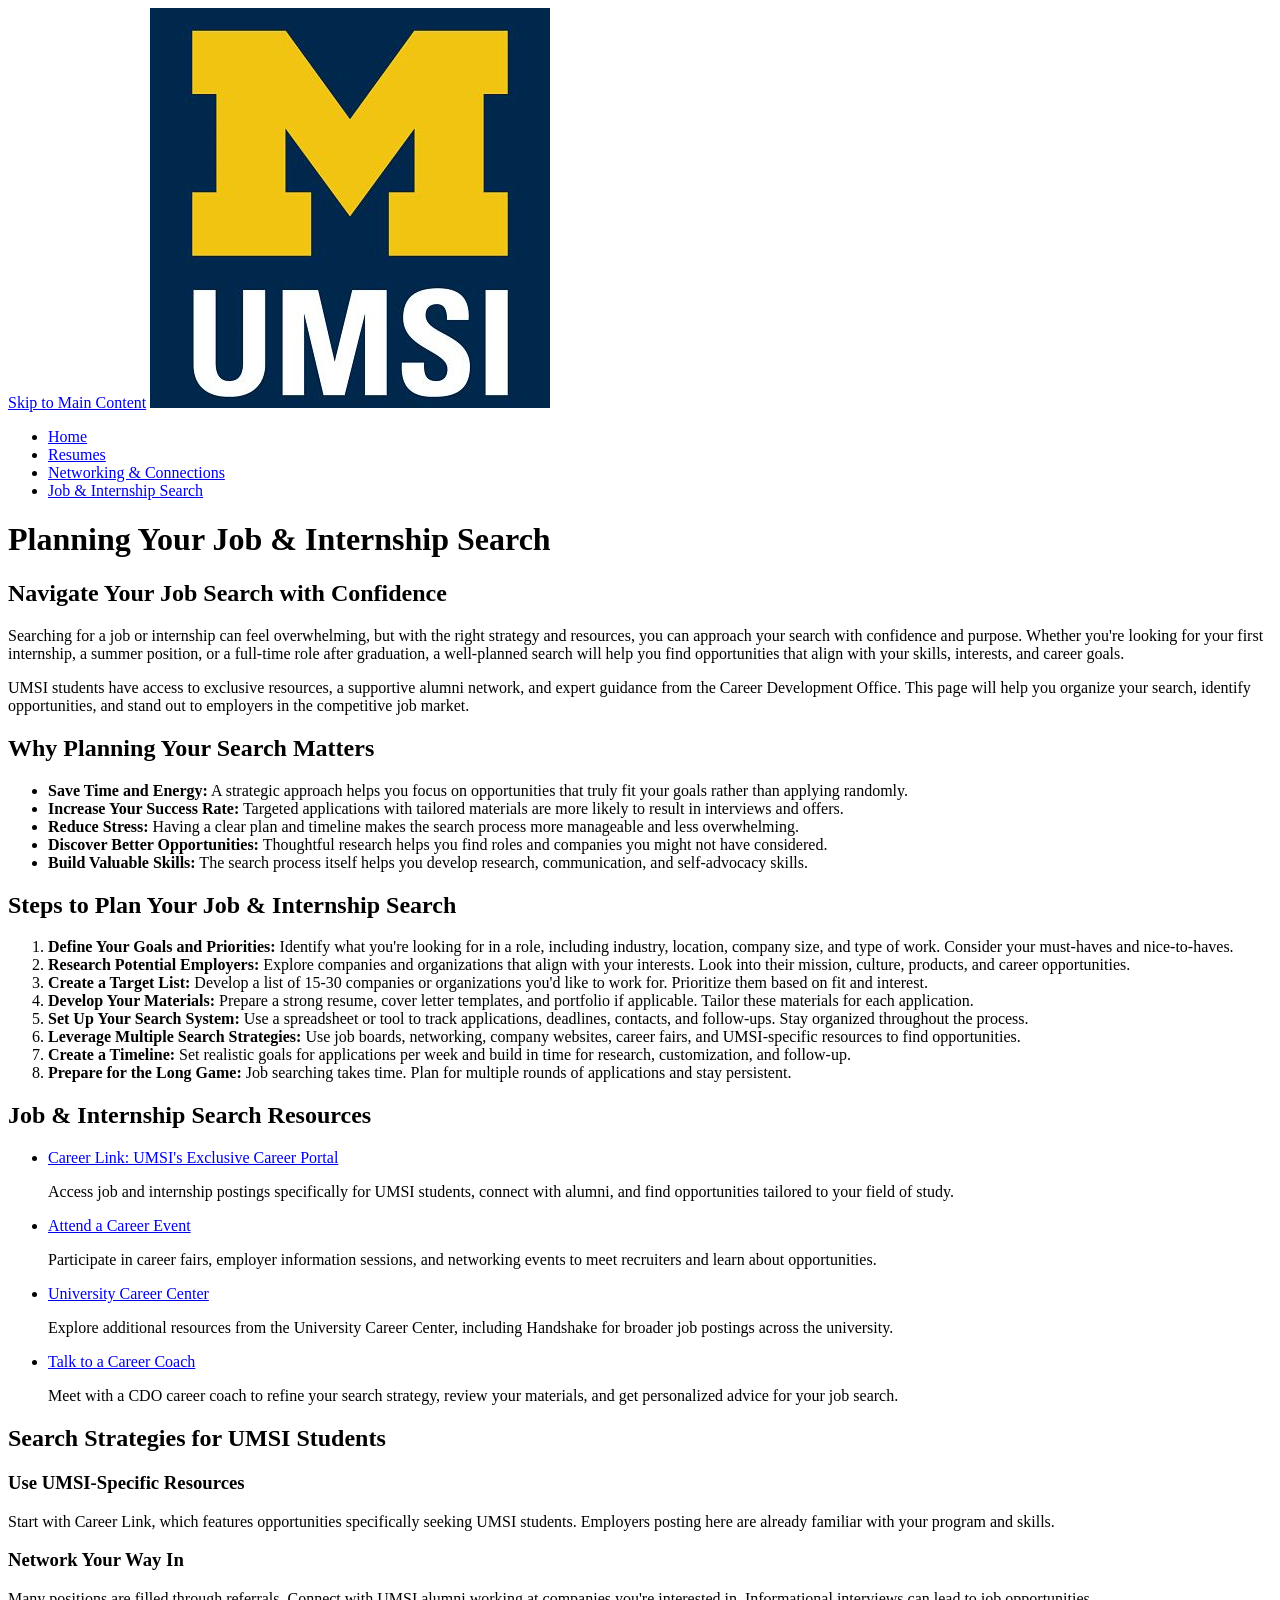
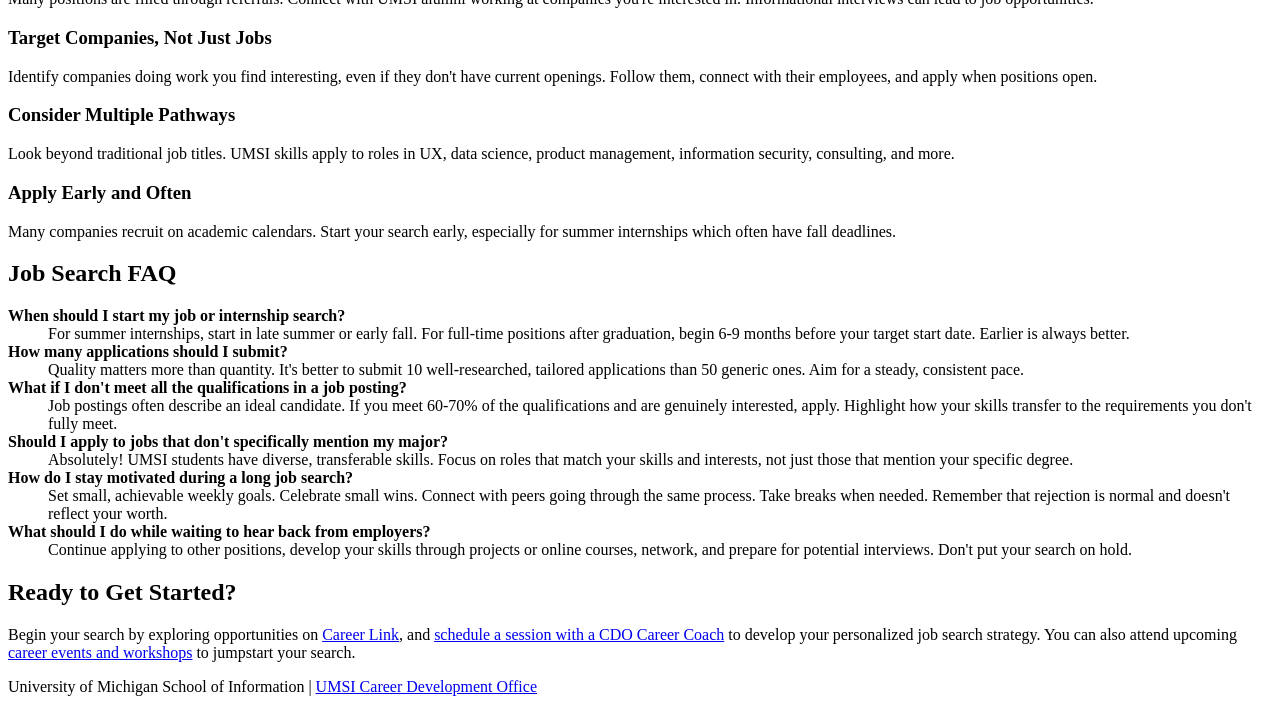
==== job-search.html @ 4a16ca94 "Add files via upload" ====
<!DOCTYPE html>
<html lang="en">
<head>
    <meta charset="UTF-8">
    <meta name="viewport" content="width=device-width, initial-scale=1.0">
    <title>Planning Your Job & Internship Search - UMSI Career Development</title>
</head>
<body>
    <header>
        <a href="#main">Skip to Main Content</a>
        <img src="images/UMSI_signature_vertical_informal_solidblue.jpg" alt="University of Michigan School of Information logo">
        <nav>
            <ul>
                <li><a href="index.html">Home</a></li>
                <li><a href="resume.html">Resumes</a></li>
                <li><a href="networking.html">Networking & Connections</a></li>
                <li><a href="job-search.html">Job & Internship Search</a></li>
            </ul>
        </nav>
        <h1>Planning Your Job & Internship Search</h1>
    </header>

    <main id="main">
        <section>
            <h2>Navigate Your Job Search with Confidence</h2>
            <p>
                Searching for a job or internship can feel overwhelming, but with the right strategy and resources, you can approach your search with confidence and purpose. Whether you're looking for your first internship, a summer position, or a full-time role after graduation, a well-planned search will help you find opportunities that align with your skills, interests, and career goals.
            </p>
            <p>
                UMSI students have access to exclusive resources, a supportive alumni network, and expert guidance from the Career Development Office. This page will help you organize your search, identify opportunities, and stand out to employers in the competitive job market.
            </p>
        </section>

        <section>
            <h2>Why Planning Your Search Matters</h2>
            <ul>
                <li><strong>Save Time and Energy:</strong> A strategic approach helps you focus on opportunities that truly fit your goals rather than applying randomly.</li>
                <li><strong>Increase Your Success Rate:</strong> Targeted applications with tailored materials are more likely to result in interviews and offers.</li>
                <li><strong>Reduce Stress:</strong> Having a clear plan and timeline makes the search process more manageable and less overwhelming.</li>
                <li><strong>Discover Better Opportunities:</strong> Thoughtful research helps you find roles and companies you might not have considered.</li>
                <li><strong>Build Valuable Skills:</strong> The search process itself helps you develop research, communication, and self-advocacy skills.</li>
            </ul>
        </section>

        <section>
            <h2>Steps to Plan Your Job & Internship Search</h2>
            <ol>
                <li><strong>Define Your Goals and Priorities:</strong> Identify what you're looking for in a role, including industry, location, company size, and type of work. Consider your must-haves and nice-to-haves.</li>
                <li><strong>Research Potential Employers:</strong> Explore companies and organizations that align with your interests. Look into their mission, culture, products, and career opportunities.</li>
                <li><strong>Create a Target List:</strong> Develop a list of 15-30 companies or organizations you'd like to work for. Prioritize them based on fit and interest.</li>
                <li><strong>Develop Your Materials:</strong> Prepare a strong resume, cover letter templates, and portfolio if applicable. Tailor these materials for each application.</li>
                <li><strong>Set Up Your Search System:</strong> Use a spreadsheet or tool to track applications, deadlines, contacts, and follow-ups. Stay organized throughout the process.</li>
                <li><strong>Leverage Multiple Search Strategies:</strong> Use job boards, networking, company websites, career fairs, and UMSI-specific resources to find opportunities.</li>
                <li><strong>Create a Timeline:</strong> Set realistic goals for applications per week and build in time for research, customization, and follow-up.</li>
                <li><strong>Prepare for the Long Game:</strong> Job searching takes time. Plan for multiple rounds of applications and stay persistent.</li>
            </ol>
        </section>

        <section>
            <h2>Job & Internship Search Resources</h2>
            <ul>
                <li>
                    <a href="https://si-umich.12twenty.com/Login" target="_blank">Career Link: UMSI's Exclusive Career Portal</a>
                    <p>Access job and internship postings specifically for UMSI students, connect with alumni, and find opportunities tailored to your field of study.</p>
                </li>
                <li>
                    <a href="https://umich.instructure.com/courses/137916/pages/attend-an-event" target="_blank">Attend a Career Event</a>
                    <p>Participate in career fairs, employer information sessions, and networking events to meet recruiters and learn about opportunities.</p>
                </li>
                <li>
                    <a href="https://careers.umich.edu/" target="_blank">University Career Center</a>
                    <p>Explore additional resources from the University Career Center, including Handshake for broader job postings across the university.</p>
                </li>
                <li>
                    <a href="https://umich.instructure.com/courses/137916/pages/talk-to-a-career-coach" target="_blank">Talk to a Career Coach</a>
                    <p>Meet with a CDO career coach to refine your search strategy, review your materials, and get personalized advice for your job search.</p>
                </li>
            </ul>
        </section>

        <section>
            <h2>Search Strategies for UMSI Students</h2>
            <h3>Use UMSI-Specific Resources</h3>
            <p>Start with Career Link, which features opportunities specifically seeking UMSI students. Employers posting here are already familiar with your program and skills.</p>
            
            <h3>Network Your Way In</h3>
            <p>Many positions are filled through referrals. Connect with UMSI alumni working at companies you're interested in. Informational interviews can lead to job opportunities.</p>
            
            <h3>Target Companies, Not Just Jobs</h3>
            <p>Identify companies doing work you find interesting, even if they don't have current openings. Follow them, connect with their employees, and apply when positions open.</p>
            
            <h3>Consider Multiple Pathways</h3>
            <p>Look beyond traditional job titles. UMSI skills apply to roles in UX, data science, product management, information security, consulting, and more.</p>
            
            <h3>Apply Early and Often</h3>
            <p>Many companies recruit on academic calendars. Start your search early, especially for summer internships which often have fall deadlines.</p>
        </section>

        <section>
            <h2>Job Search FAQ</h2>
            <dl>
                <dt><strong>When should I start my job or internship search?</strong></dt>
                <dd>For summer internships, start in late summer or early fall. For full-time positions after graduation, begin 6-9 months before your target start date. Earlier is always better.</dd>
                
                <dt><strong>How many applications should I submit?</strong></dt>
                <dd>Quality matters more than quantity. It's better to submit 10 well-researched, tailored applications than 50 generic ones. Aim for a steady, consistent pace.</dd>
                
                <dt><strong>What if I don't meet all the qualifications in a job posting?</strong></dt>
                <dd>Job postings often describe an ideal candidate. If you meet 60-70% of the qualifications and are genuinely interested, apply. Highlight how your skills transfer to the requirements you don't fully meet.</dd>
                
                <dt><strong>Should I apply to jobs that don't specifically mention my major?</strong></dt>
                <dd>Absolutely! UMSI students have diverse, transferable skills. Focus on roles that match your skills and interests, not just those that mention your specific degree.</dd>
                
                <dt><strong>How do I stay motivated during a long job search?</strong></dt>
                <dd>Set small, achievable weekly goals. Celebrate small wins. Connect with peers going through the same process. Take breaks when needed. Remember that rejection is normal and doesn't reflect your worth.</dd>
                
                <dt><strong>What should I do while waiting to hear back from employers?</strong></dt>
                <dd>Continue applying to other positions, develop your skills through projects or online courses, network, and prepare for potential interviews. Don't put your search on hold.</dd>
            </dl>
        </section>

        <section>
            <h2>Ready to Get Started?</h2>
            <p>
                Begin your search by exploring opportunities on <a href="https://si-umich.12twenty.com/Login" target="_blank">Career Link</a>, and <a href="https://umich.instructure.com/courses/137916/pages/talk-to-a-career-coach" target="_blank">schedule a session with a CDO Career Coach</a> to develop your personalized job search strategy. You can also attend upcoming <a href="https://umich.instructure.com/courses/137916/pages/attend-an-event" target="_blank">career events and workshops</a> to jumpstart your search.
            </p>
        </section>

        <!-- Content created using AI assistance to align with UMSI Career Development Office resources and best practices for job searching.
        Generated content based on career development best practices and UMSI-specific resources. (2025) -->
    </main>

    <footer>
        <p>University of Michigan School of Information | <a href="https://umich.instructure.com/courses/137916">UMSI Career Development Office</a></p>
    </footer>
</body>
</html>
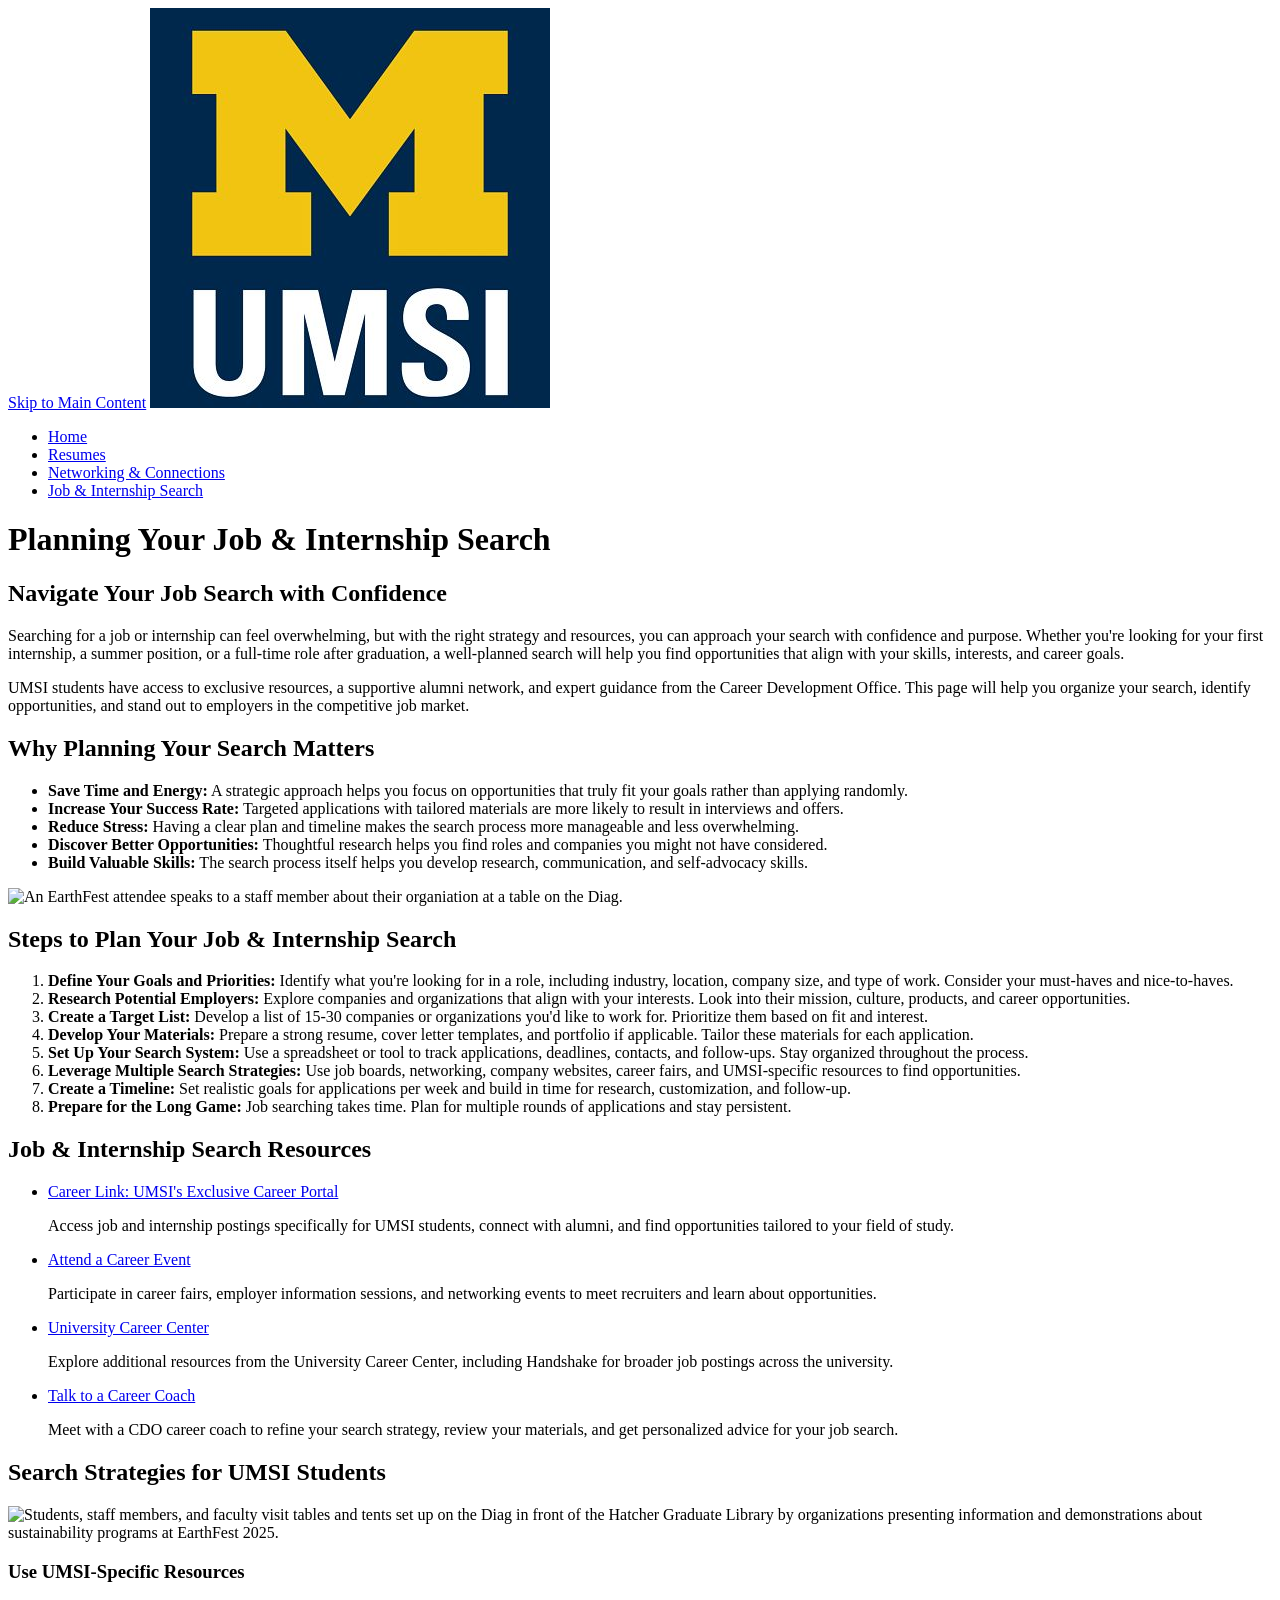
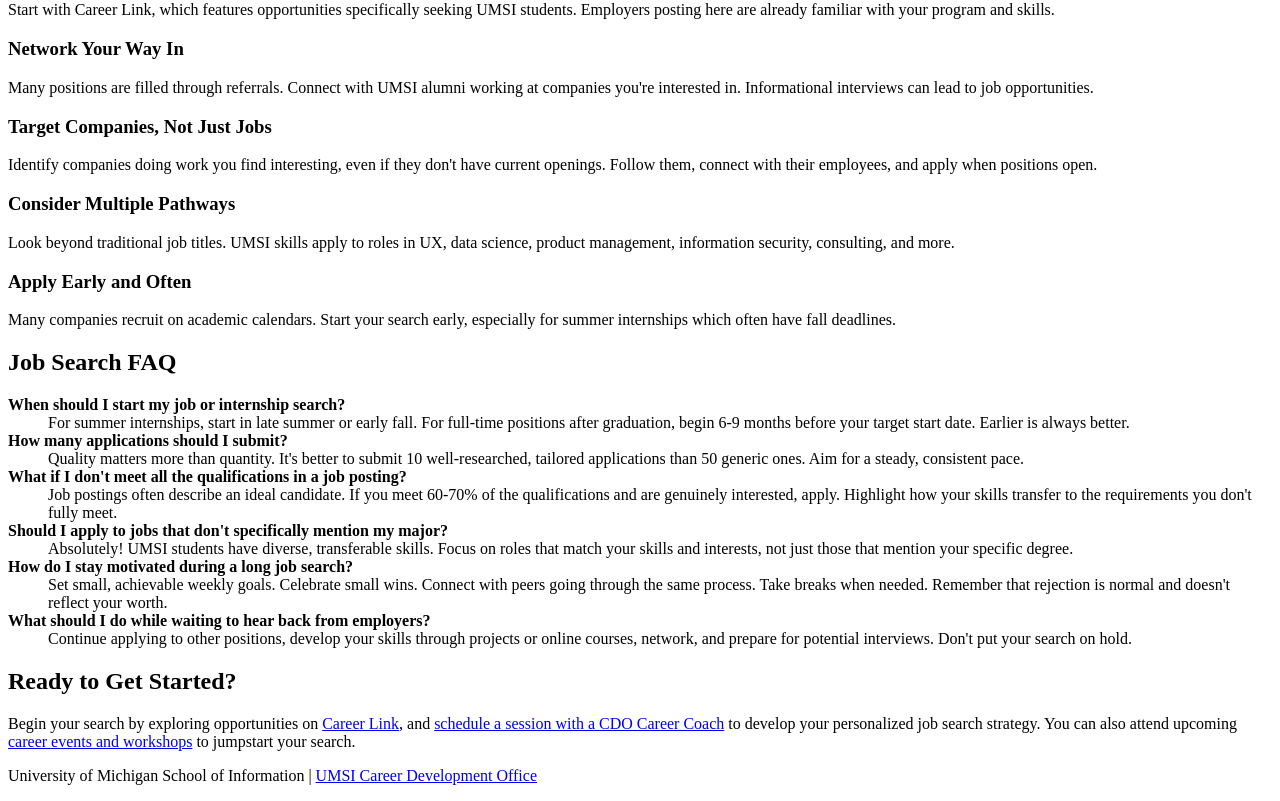
==== commit cd06eaef: "Add files via upload" ====
--- a/job-search.html
+++ b/job-search.html
@@ -40,6 +40,7 @@
                 <li><strong>Discover Better Opportunities:</strong> Thoughtful research helps you find roles and companies you might not have considered.</li>
                 <li><strong>Build Valuable Skills:</strong> The search process itself helps you develop research, communication, and self-advocacy skills.</li>
             </ul>
+            <img src="job.jpg" alt="An EarthFest attendee speaks to a staff member about their organiation at a table on the Diag.">
         </section>
 
         <section>
@@ -80,6 +81,7 @@
 
         <section>
             <h2>Search Strategies for UMSI Students</h2>
+            <img src="job2.jpg" alt="Students, staff members, and faculty visit tables and tents set up on the Diag in front of the Hatcher Graduate Library by organizations presenting information and demonstrations about sustainability programs at EarthFest 2025.">
             <h3>Use UMSI-Specific Resources</h3>
             <p>Start with Career Link, which features opportunities specifically seeking UMSI students. Employers posting here are already familiar with your program and skills.</p>
             
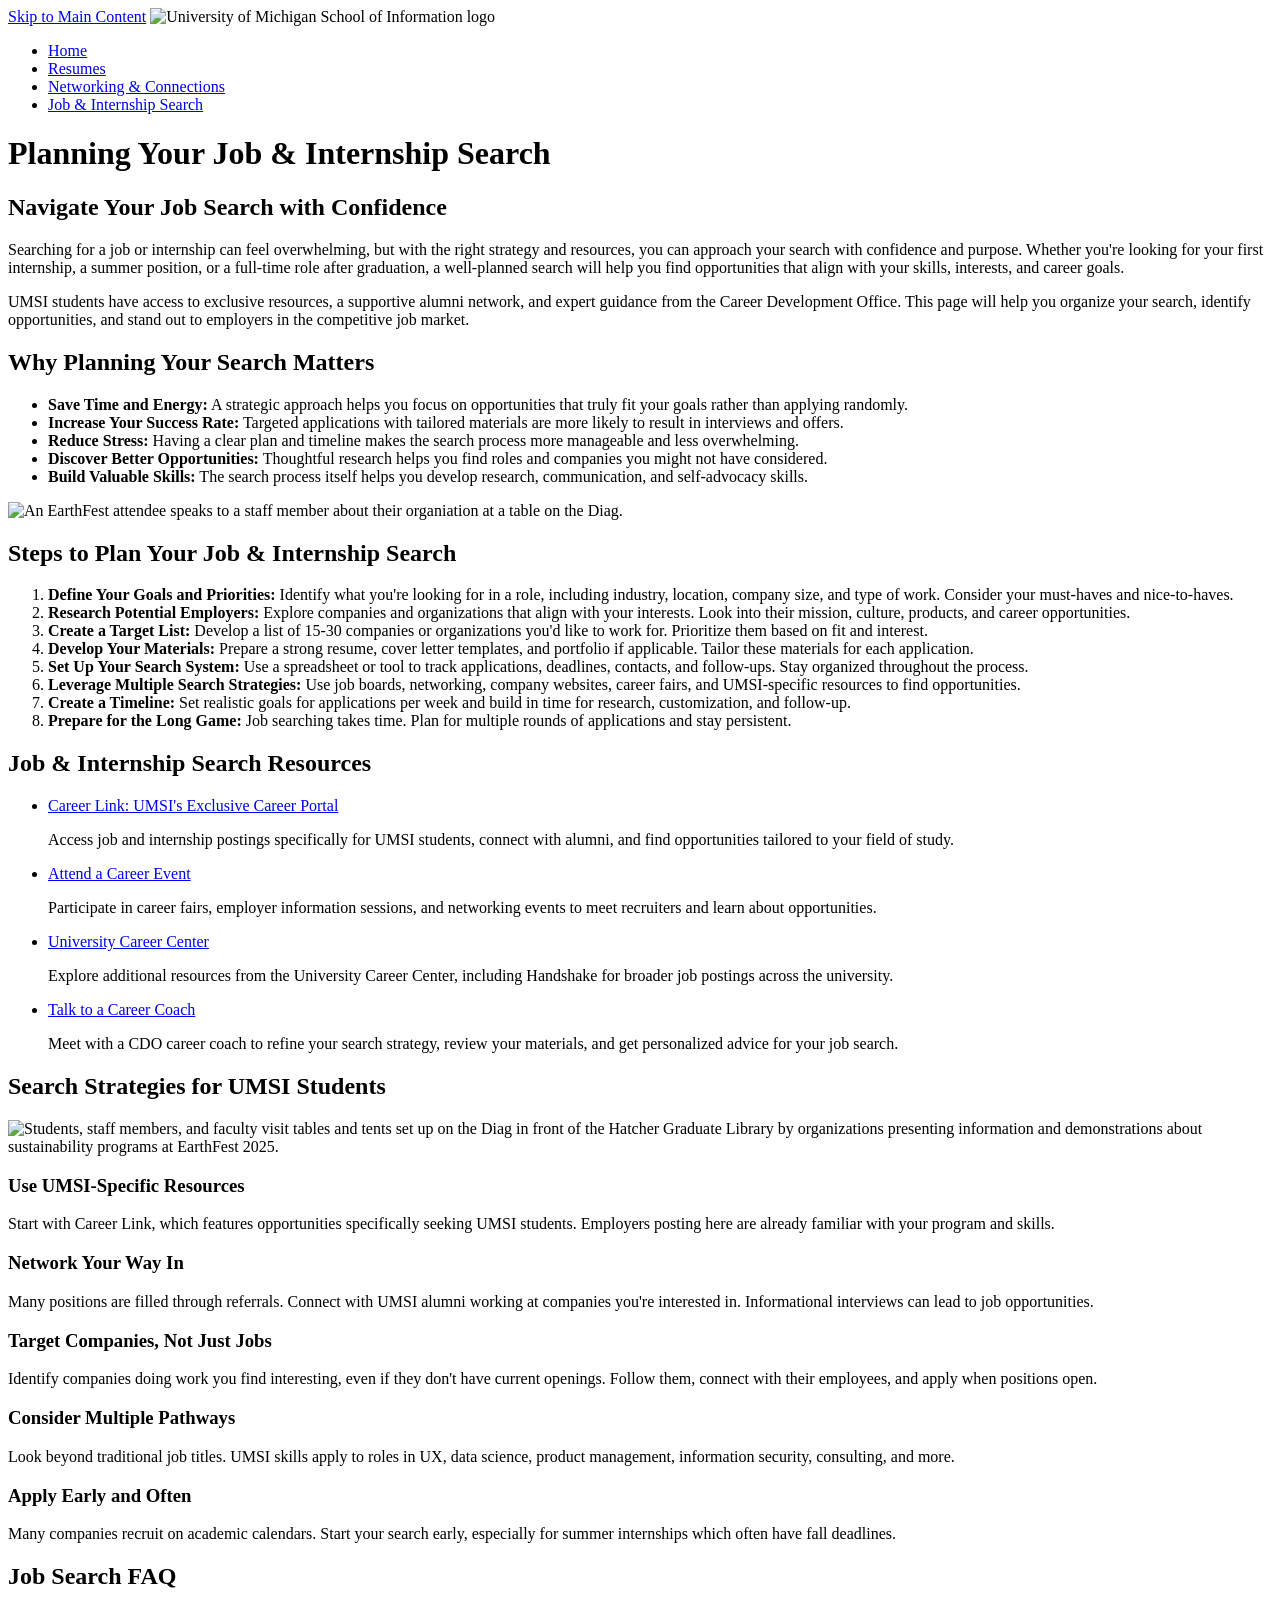
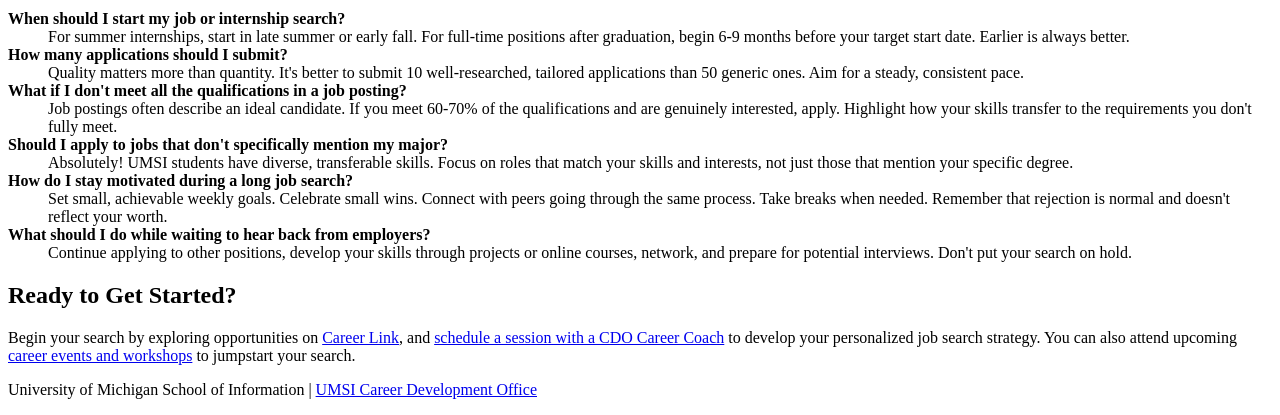
==== commit 129ef86e: "Add files via upload" ====
--- a/job-search.html
+++ b/job-search.html
@@ -40,7 +40,7 @@
                 <li><strong>Discover Better Opportunities:</strong> Thoughtful research helps you find roles and companies you might not have considered.</li>
                 <li><strong>Build Valuable Skills:</strong> The search process itself helps you develop research, communication, and self-advocacy skills.</li>
             </ul>
-            <img src="job.jpg" alt="An EarthFest attendee speaks to a staff member about their organiation at a table on the Diag.">
+            <img src="images/job.jpg" alt="An EarthFest attendee speaks to a staff member about their organiation at a table on the Diag.">
         </section>
 
         <section>
@@ -81,7 +81,7 @@
 
         <section>
             <h2>Search Strategies for UMSI Students</h2>
-            <img src="job2.jpg" alt="Students, staff members, and faculty visit tables and tents set up on the Diag in front of the Hatcher Graduate Library by organizations presenting information and demonstrations about sustainability programs at EarthFest 2025.">
+            <img src="images/job2.jpg" alt="Students, staff members, and faculty visit tables and tents set up on the Diag in front of the Hatcher Graduate Library by organizations presenting information and demonstrations about sustainability programs at EarthFest 2025.">
             <h3>Use UMSI-Specific Resources</h3>
             <p>Start with Career Link, which features opportunities specifically seeking UMSI students. Employers posting here are already familiar with your program and skills.</p>
             
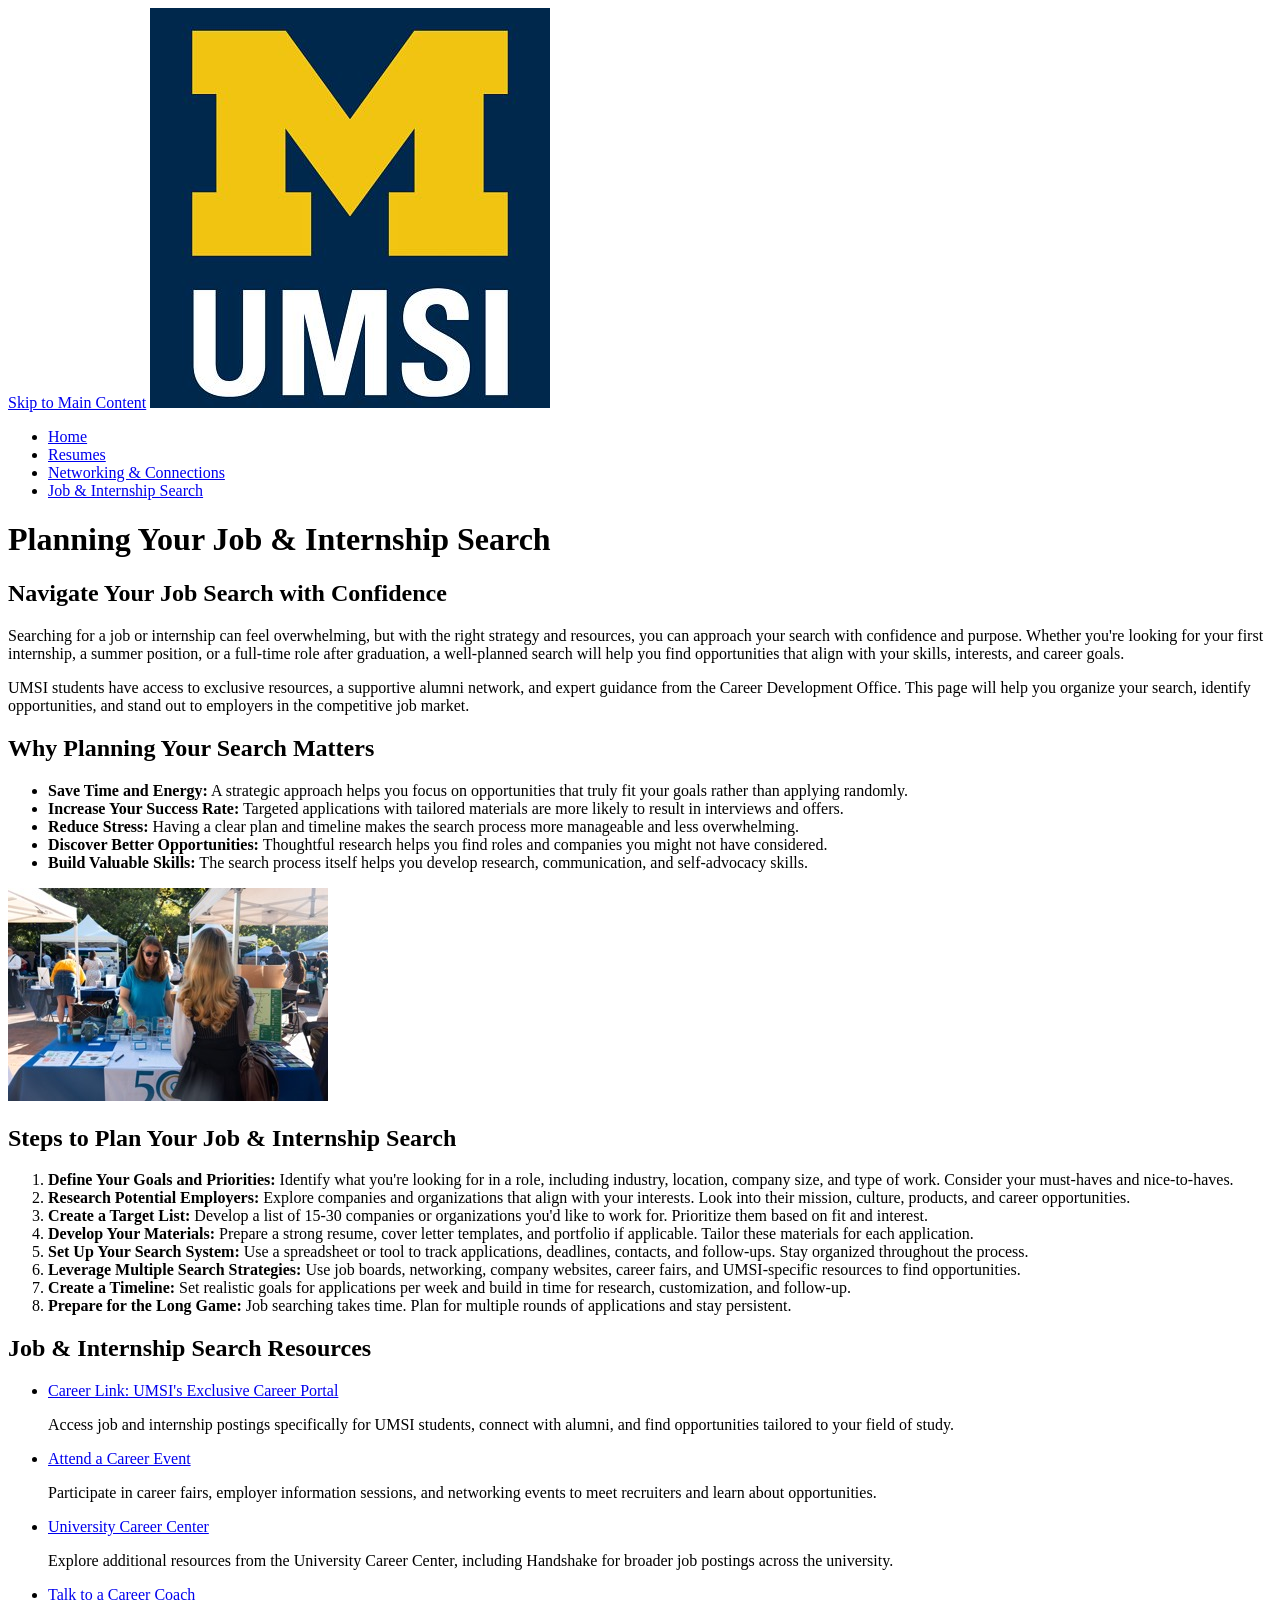
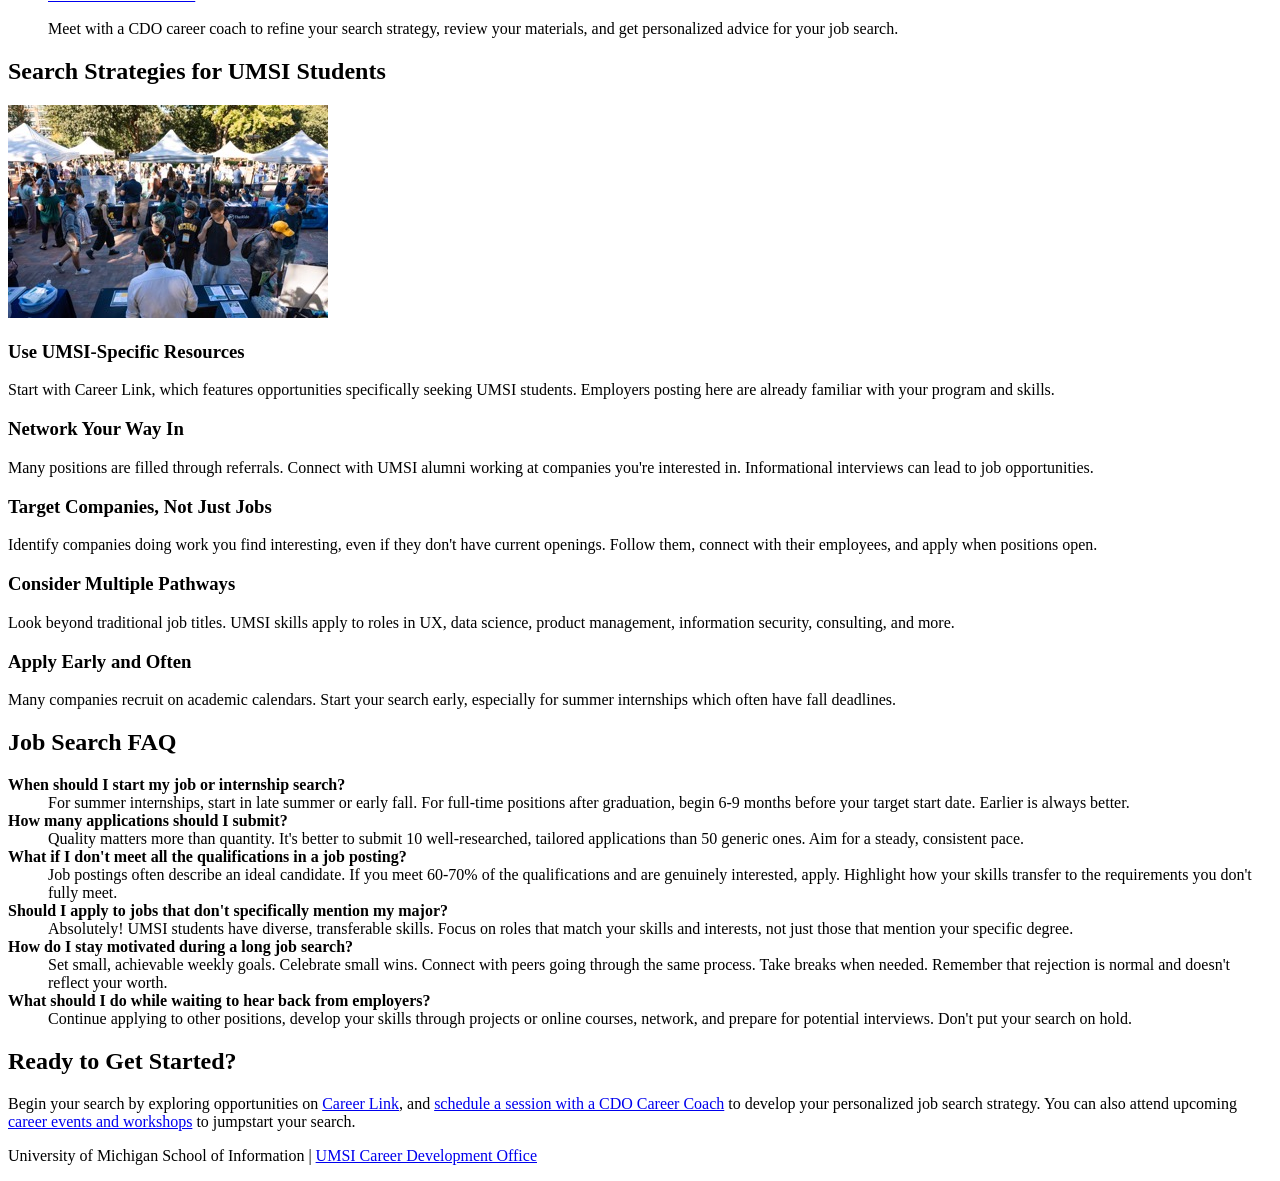
==== commit b70eddc1: "Add files via upload" ====
--- a/job-search.html
+++ b/job-search.html
@@ -40,7 +40,7 @@
                 <li><strong>Discover Better Opportunities:</strong> Thoughtful research helps you find roles and companies you might not have considered.</li>
                 <li><strong>Build Valuable Skills:</strong> The search process itself helps you develop research, communication, and self-advocacy skills.</li>
             </ul>
-            <img src="images/job.jpg" alt="An EarthFest attendee speaks to a staff member about their organiation at a table on the Diag.">
+            <img src="images/job.jpeg" alt="An EarthFest attendee speaks to a staff member about their organiation at a table on the Diag.">
         </section>
 
         <section>
@@ -81,7 +81,7 @@
 
         <section>
             <h2>Search Strategies for UMSI Students</h2>
-            <img src="images/job2.jpg" alt="Students, staff members, and faculty visit tables and tents set up on the Diag in front of the Hatcher Graduate Library by organizations presenting information and demonstrations about sustainability programs at EarthFest 2025.">
+            <img src="images/job1.jpeg" alt="Students, staff members, and faculty visit tables and tents set up on the Diag in front of the Hatcher Graduate Library by organizations presenting information and demonstrations about sustainability programs at EarthFest 2025.">
             <h3>Use UMSI-Specific Resources</h3>
             <p>Start with Career Link, which features opportunities specifically seeking UMSI students. Employers posting here are already familiar with your program and skills.</p>
             
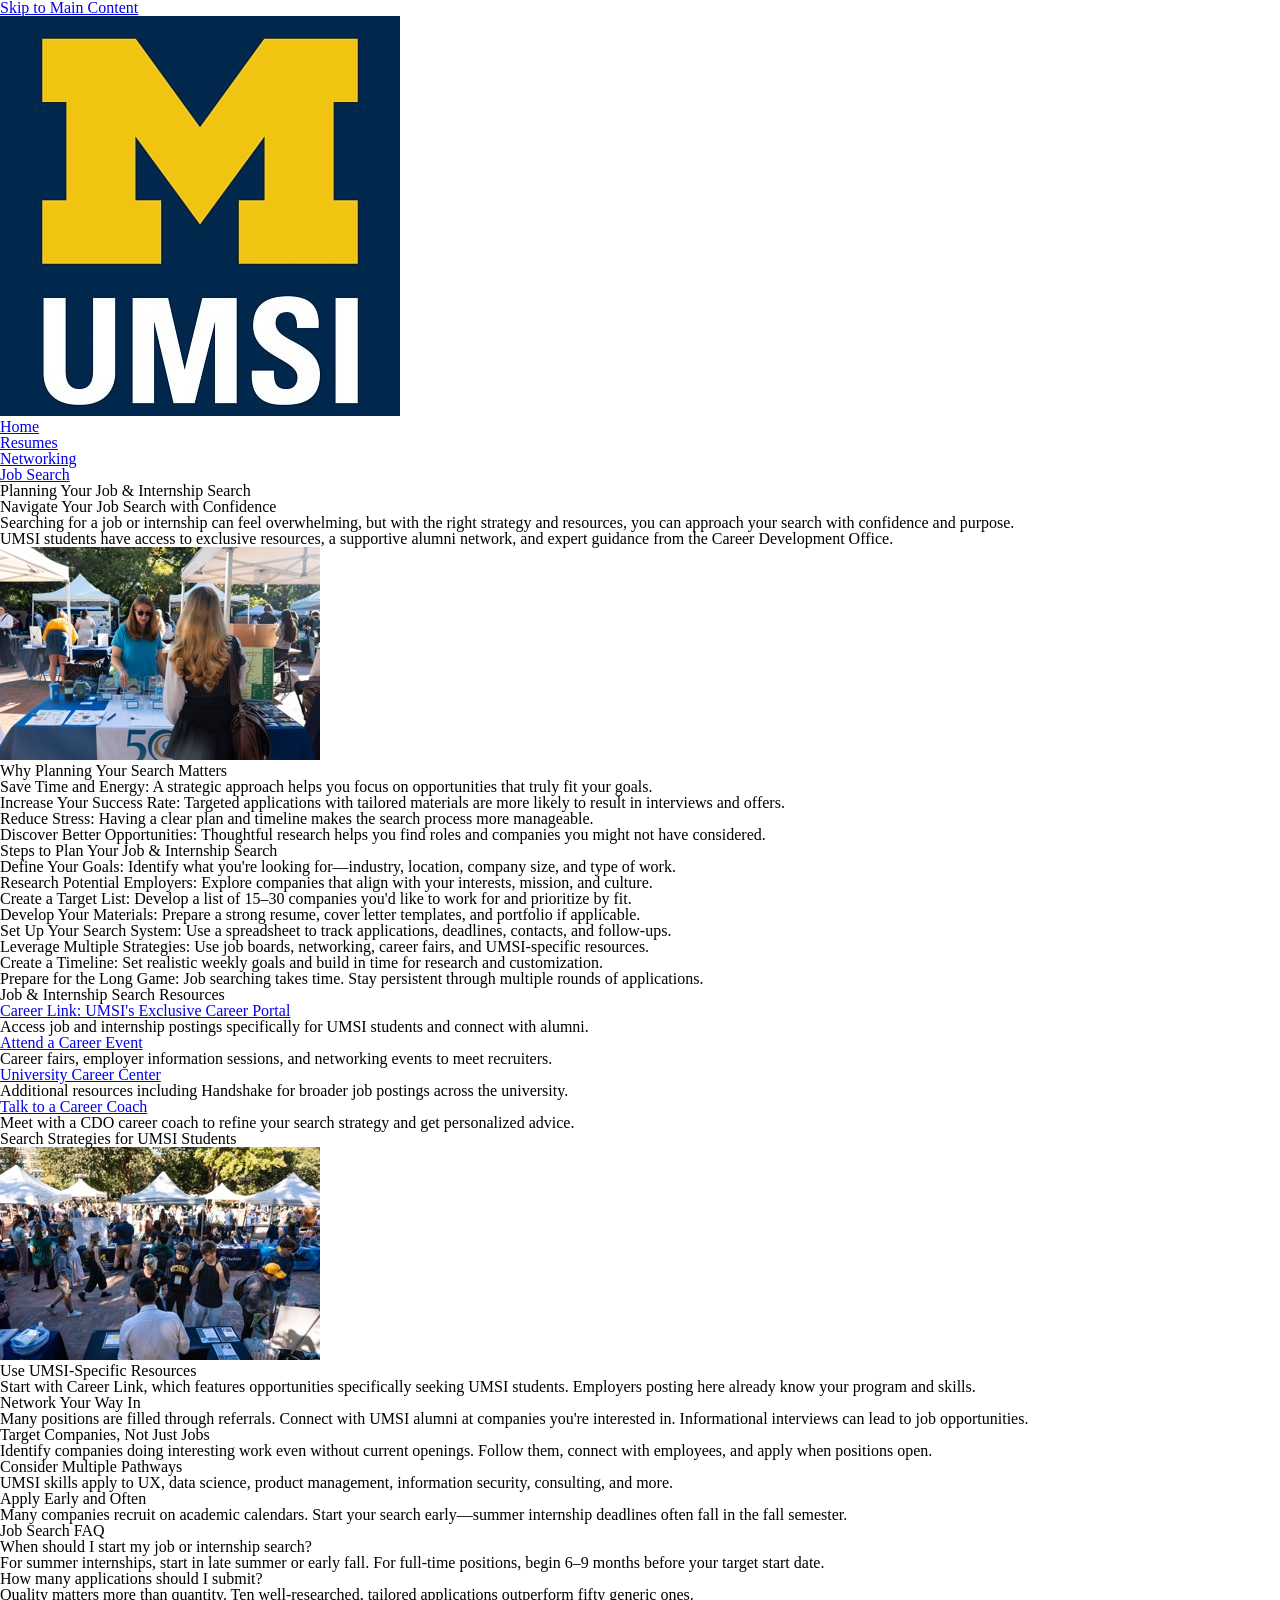
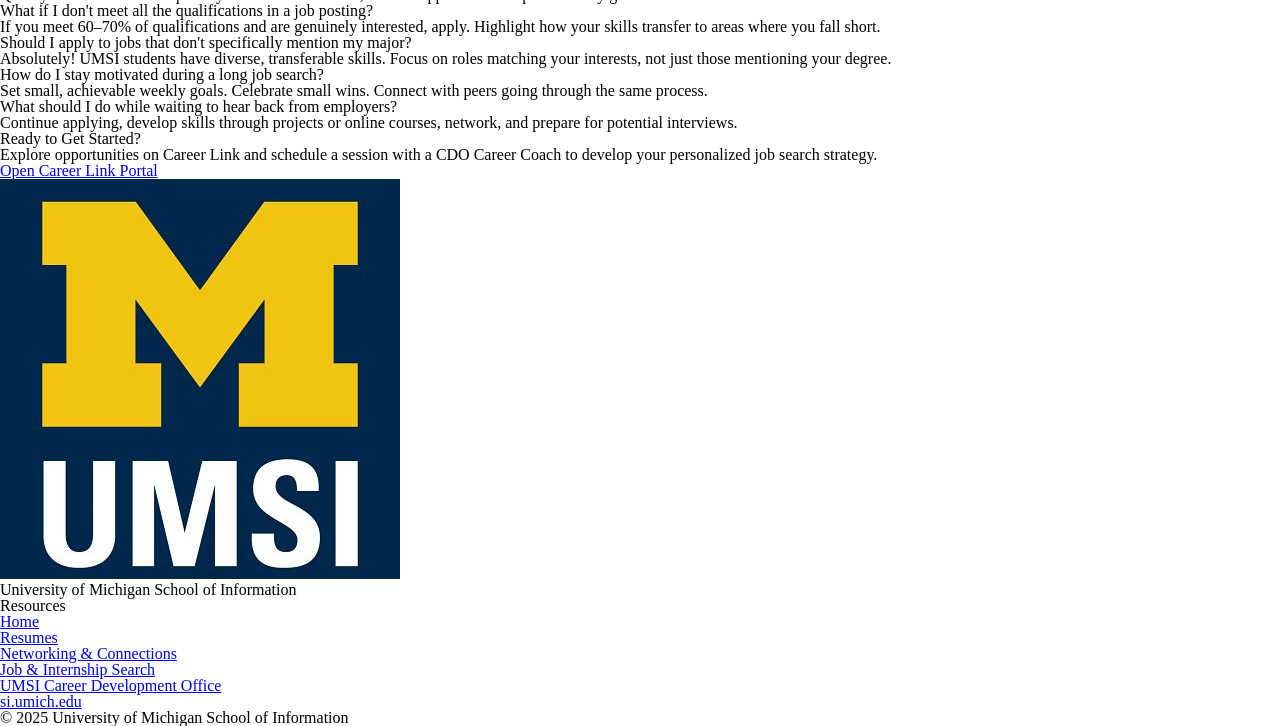
==== commit d382e724: "Add files via upload" ====
--- a/job-search.html
+++ b/job-search.html
@@ -3,137 +3,157 @@
 <head>
     <meta charset="UTF-8">
     <meta name="viewport" content="width=device-width, initial-scale=1.0">
-    <title>Planning Your Job & Internship Search - UMSI Career Development</title>
+    <title>Job &amp; Internship Search - MSI Career Development Resource Hub</title>
+    <link rel="stylesheet" href="html5reset.css">
+    <link rel="stylesheet" href="style.css">
 </head>
 <body>
+
+    <a class="skip-link" href="#main">Skip to Main Content</a>
+
     <header>
-        <a href="#main">Skip to Main Content</a>
-        <img src="images/UMSI_signature_vertical_informal_solidblue.jpg" alt="University of Michigan School of Information logo">
-        <nav>
-            <ul>
-                <li><a href="index.html">Home</a></li>
-                <li><a href="resume.html">Resumes</a></li>
-                <li><a href="networking.html">Networking & Connections</a></li>
-                <li><a href="job-search.html">Job & Internship Search</a></li>
-            </ul>
-        </nav>
-        <h1>Planning Your Job & Internship Search</h1>
+        <div class="header-inner">
+            <div class="site-logo">
+                <img src="images/UMSI_signature_vertical_informal_solidblue.jpg" alt="University of Michigan School of Information logo">
+            </div>
+            <nav class="header-nav" aria-label="Main navigation">
+                <ul>
+                    <li><a href="index.html">Home</a></li>
+                    <li><a href="resume.html">Resumes</a></li>
+                    <li><a href="networking.html">Networking</a></li>
+                    <li><a href="job-search.html" aria-current="page">Job Search</a></li>
+                </ul>
+            </nav>
+        </div>
+        <div class="page-title">
+            <h1>Planning Your Job &amp; Internship Search</h1>
+        </div>
     </header>
 
     <main id="main">
-        <section>
-            <h2>Navigate Your Job Search with Confidence</h2>
-            <p>
-                Searching for a job or internship can feel overwhelming, but with the right strategy and resources, you can approach your search with confidence and purpose. Whether you're looking for your first internship, a summer position, or a full-time role after graduation, a well-planned search will help you find opportunities that align with your skills, interests, and career goals.
-            </p>
-            <p>
-                UMSI students have access to exclusive resources, a supportive alumni network, and expert guidance from the Career Development Office. This page will help you organize your search, identify opportunities, and stand out to employers in the competitive job market.
-            </p>
+
+        <section aria-labelledby="job-intro-heading">
+            <h2 id="job-intro-heading">Navigate Your Job Search with Confidence</h2>
+            <p>Searching for a job or internship can feel overwhelming, but with the right strategy and resources, you can approach your search with confidence and purpose.</p>
+            <p>UMSI students have access to exclusive resources, a supportive alumni network, and expert guidance from the Career Development Office.</p>
+            <img src="images/job.jpeg" alt="An attendee speaks with a staff member about their organization at a career fair table on the University of Michigan Diag">
         </section>
 
-        <section>
-            <h2>Why Planning Your Search Matters</h2>
-            <ul>
-                <li><strong>Save Time and Energy:</strong> A strategic approach helps you focus on opportunities that truly fit your goals rather than applying randomly.</li>
+        <section aria-labelledby="job-why-heading">
+            <h2 id="job-why-heading">Why Planning Your Search Matters</h2>
+            <ul class="why-list">
+                <li><strong>Save Time and Energy:</strong> A strategic approach helps you focus on opportunities that truly fit your goals.</li>
                 <li><strong>Increase Your Success Rate:</strong> Targeted applications with tailored materials are more likely to result in interviews and offers.</li>
-                <li><strong>Reduce Stress:</strong> Having a clear plan and timeline makes the search process more manageable and less overwhelming.</li>
+                <li><strong>Reduce Stress:</strong> Having a clear plan and timeline makes the search process more manageable.</li>
                 <li><strong>Discover Better Opportunities:</strong> Thoughtful research helps you find roles and companies you might not have considered.</li>
-                <li><strong>Build Valuable Skills:</strong> The search process itself helps you develop research, communication, and self-advocacy skills.</li>
             </ul>
-            <img src="images/job.jpeg" alt="An EarthFest attendee speaks to a staff member about their organiation at a table on the Diag.">
         </section>
 
-        <section>
-            <h2>Steps to Plan Your Job & Internship Search</h2>
-            <ol>
-                <li><strong>Define Your Goals and Priorities:</strong> Identify what you're looking for in a role, including industry, location, company size, and type of work. Consider your must-haves and nice-to-haves.</li>
-                <li><strong>Research Potential Employers:</strong> Explore companies and organizations that align with your interests. Look into their mission, culture, products, and career opportunities.</li>
-                <li><strong>Create a Target List:</strong> Develop a list of 15-30 companies or organizations you'd like to work for. Prioritize them based on fit and interest.</li>
-                <li><strong>Develop Your Materials:</strong> Prepare a strong resume, cover letter templates, and portfolio if applicable. Tailor these materials for each application.</li>
-                <li><strong>Set Up Your Search System:</strong> Use a spreadsheet or tool to track applications, deadlines, contacts, and follow-ups. Stay organized throughout the process.</li>
-                <li><strong>Leverage Multiple Search Strategies:</strong> Use job boards, networking, company websites, career fairs, and UMSI-specific resources to find opportunities.</li>
-                <li><strong>Create a Timeline:</strong> Set realistic goals for applications per week and build in time for research, customization, and follow-up.</li>
-                <li><strong>Prepare for the Long Game:</strong> Job searching takes time. Plan for multiple rounds of applications and stay persistent.</li>
+        <section aria-labelledby="job-steps-heading">
+            <h2 id="job-steps-heading">Steps to Plan Your Job &amp; Internship Search</h2>
+            <ol class="steps-list">
+                <li><strong>Define Your Goals:</strong> Identify what you're looking for—industry, location, company size, and type of work.</li>
+                <li><strong>Research Potential Employers:</strong> Explore companies that align with your interests, mission, and culture.</li>
+                <li><strong>Create a Target List:</strong> Develop a list of 15–30 companies you'd like to work for and prioritize by fit.</li>
+                <li><strong>Develop Your Materials:</strong> Prepare a strong resume, cover letter templates, and portfolio if applicable.</li>
+                <li><strong>Set Up Your Search System:</strong> Use a spreadsheet to track applications, deadlines, contacts, and follow-ups.</li>
+                <li><strong>Leverage Multiple Strategies:</strong> Use job boards, networking, career fairs, and UMSI-specific resources.</li>
+                <li><strong>Create a Timeline:</strong> Set realistic weekly goals and build in time for research and customization.</li>
+                <li><strong>Prepare for the Long Game:</strong> Job searching takes time. Stay persistent through multiple rounds of applications.</li>
             </ol>
         </section>
 
-        <section>
-            <h2>Job & Internship Search Resources</h2>
-            <ul>
+        <section aria-labelledby="job-resources-heading">
+            <h2 id="job-resources-heading">Job &amp; Internship Search Resources</h2>
+            <ul class="resource-links">
                 <li>
                     <a href="https://si-umich.12twenty.com/Login" target="_blank">Career Link: UMSI's Exclusive Career Portal</a>
-                    <p>Access job and internship postings specifically for UMSI students, connect with alumni, and find opportunities tailored to your field of study.</p>
+                    <p>Access job and internship postings specifically for UMSI students and connect with alumni.</p>
                 </li>
                 <li>
                     <a href="https://umich.instructure.com/courses/137916/pages/attend-an-event" target="_blank">Attend a Career Event</a>
-                    <p>Participate in career fairs, employer information sessions, and networking events to meet recruiters and learn about opportunities.</p>
+                    <p>Career fairs, employer information sessions, and networking events to meet recruiters.</p>
                 </li>
                 <li>
                     <a href="https://careers.umich.edu/" target="_blank">University Career Center</a>
-                    <p>Explore additional resources from the University Career Center, including Handshake for broader job postings across the university.</p>
+                    <p>Additional resources including Handshake for broader job postings across the university.</p>
                 </li>
                 <li>
                     <a href="https://umich.instructure.com/courses/137916/pages/talk-to-a-career-coach" target="_blank">Talk to a Career Coach</a>
-                    <p>Meet with a CDO career coach to refine your search strategy, review your materials, and get personalized advice for your job search.</p>
+                    <p>Meet with a CDO career coach to refine your search strategy and get personalized advice.</p>
                 </li>
             </ul>
         </section>
 
-        <section>
-            <h2>Search Strategies for UMSI Students</h2>
-            <img src="images/job1.jpeg" alt="Students, staff members, and faculty visit tables and tents set up on the Diag in front of the Hatcher Graduate Library by organizations presenting information and demonstrations about sustainability programs at EarthFest 2025.">
+        <section aria-labelledby="job-strategies-heading">
+            <h2 id="job-strategies-heading">Search Strategies for UMSI Students</h2>
+            <img src="images/job1.jpeg" alt="Students and staff visiting tables and tents on the University of Michigan Diag at EarthFest 2025">
             <h3>Use UMSI-Specific Resources</h3>
-            <p>Start with Career Link, which features opportunities specifically seeking UMSI students. Employers posting here are already familiar with your program and skills.</p>
-            
+            <p>Start with Career Link, which features opportunities specifically seeking UMSI students. Employers posting here already know your program and skills.</p>
             <h3>Network Your Way In</h3>
-            <p>Many positions are filled through referrals. Connect with UMSI alumni working at companies you're interested in. Informational interviews can lead to job opportunities.</p>
-            
+            <p>Many positions are filled through referrals. Connect with UMSI alumni at companies you're interested in. Informational interviews can lead to job opportunities.</p>
             <h3>Target Companies, Not Just Jobs</h3>
-            <p>Identify companies doing work you find interesting, even if they don't have current openings. Follow them, connect with their employees, and apply when positions open.</p>
-            
+            <p>Identify companies doing interesting work even without current openings. Follow them, connect with employees, and apply when positions open.</p>
             <h3>Consider Multiple Pathways</h3>
-            <p>Look beyond traditional job titles. UMSI skills apply to roles in UX, data science, product management, information security, consulting, and more.</p>
-            
+            <p>UMSI skills apply to UX, data science, product management, information security, consulting, and more.</p>
             <h3>Apply Early and Often</h3>
-            <p>Many companies recruit on academic calendars. Start your search early, especially for summer internships which often have fall deadlines.</p>
+            <p>Many companies recruit on academic calendars. Start your search early—summer internship deadlines often fall in the fall semester.</p>
         </section>
 
-        <section>
-            <h2>Job Search FAQ</h2>
+        <section class="faq" aria-labelledby="job-faq-heading">
+            <h2 id="job-faq-heading">Job Search FAQ</h2>
             <dl>
-                <dt><strong>When should I start my job or internship search?</strong></dt>
-                <dd>For summer internships, start in late summer or early fall. For full-time positions after graduation, begin 6-9 months before your target start date. Earlier is always better.</dd>
-                
-                <dt><strong>How many applications should I submit?</strong></dt>
-                <dd>Quality matters more than quantity. It's better to submit 10 well-researched, tailored applications than 50 generic ones. Aim for a steady, consistent pace.</dd>
-                
-                <dt><strong>What if I don't meet all the qualifications in a job posting?</strong></dt>
-                <dd>Job postings often describe an ideal candidate. If you meet 60-70% of the qualifications and are genuinely interested, apply. Highlight how your skills transfer to the requirements you don't fully meet.</dd>
-                
-                <dt><strong>Should I apply to jobs that don't specifically mention my major?</strong></dt>
-                <dd>Absolutely! UMSI students have diverse, transferable skills. Focus on roles that match your skills and interests, not just those that mention your specific degree.</dd>
-                
-                <dt><strong>How do I stay motivated during a long job search?</strong></dt>
-                <dd>Set small, achievable weekly goals. Celebrate small wins. Connect with peers going through the same process. Take breaks when needed. Remember that rejection is normal and doesn't reflect your worth.</dd>
-                
-                <dt><strong>What should I do while waiting to hear back from employers?</strong></dt>
-                <dd>Continue applying to other positions, develop your skills through projects or online courses, network, and prepare for potential interviews. Don't put your search on hold.</dd>
+                <dt>When should I start my job or internship search?</dt>
+                <dd>For summer internships, start in late summer or early fall. For full-time positions, begin 6–9 months before your target start date.</dd>
+                <dt>How many applications should I submit?</dt>
+                <dd>Quality matters more than quantity. Ten well-researched, tailored applications outperform fifty generic ones.</dd>
+                <dt>What if I don't meet all the qualifications in a job posting?</dt>
+                <dd>If you meet 60–70% of qualifications and are genuinely interested, apply. Highlight how your skills transfer to areas where you fall short.</dd>
+                <dt>Should I apply to jobs that don't specifically mention my major?</dt>
+                <dd>Absolutely! UMSI students have diverse, transferable skills. Focus on roles matching your interests, not just those mentioning your degree.</dd>
+                <dt>How do I stay motivated during a long job search?</dt>
+                <dd>Set small, achievable weekly goals. Celebrate small wins. Connect with peers going through the same process.</dd>
+                <dt>What should I do while waiting to hear back from employers?</dt>
+                <dd>Continue applying, develop skills through projects or online courses, network, and prepare for potential interviews.</dd>
             </dl>
         </section>
 
-        <section>
-            <h2>Ready to Get Started?</h2>
-            <p>
-                Begin your search by exploring opportunities on <a href="https://si-umich.12twenty.com/Login" target="_blank">Career Link</a>, and <a href="https://umich.instructure.com/courses/137916/pages/talk-to-a-career-coach" target="_blank">schedule a session with a CDO Career Coach</a> to develop your personalized job search strategy. You can also attend upcoming <a href="https://umich.instructure.com/courses/137916/pages/attend-an-event" target="_blank">career events and workshops</a> to jumpstart your search.
-            </p>
+        <section aria-labelledby="job-cta-heading">
+            <h2 id="job-cta-heading">Ready to Get Started?</h2>
+            <div class="cta-banner">
+                <p>Explore opportunities on Career Link and schedule a session with a CDO Career Coach to develop your personalized job search strategy.</p>
+                <a href="https://si-umich.12twenty.com/Login" target="_blank">Open Career Link Portal</a>
+            </div>
         </section>
 
-        <!-- Content created using AI assistance to align with UMSI Career Development Office resources and best practices for job searching.
-        Generated content based on career development best practices and UMSI-specific resources. (2025) -->
+        <!-- Content created using AI assistance to align with UMSI CDO resources and best practices for job searching. (2025) -->
+
     </main>
 
     <footer>
-        <p>University of Michigan School of Information | <a href="https://umich.instructure.com/courses/137916">UMSI Career Development Office</a></p>
+        <div class="footer-inner">
+            <div class="footer-brand">
+                <img src="images/UMSI_signature_vertical_informal_solidblue.jpg" alt="University of Michigan School of Information logo">
+                <p>University of Michigan School of Information</p>
+            </div>
+            <nav class="footer-links" aria-label="Footer navigation">
+                <h3>Resources</h3>
+                <ul>
+                    <li><a href="index.html">Home</a></li>
+                    <li><a href="resume.html">Resumes</a></li>
+                    <li><a href="networking.html">Networking &amp; Connections</a></li>
+                    <li><a href="job-search.html">Job &amp; Internship Search</a></li>
+                </ul>
+            </nav>
+            <div class="footer-contact">
+                <p>
+                    <a href="https://umich.instructure.com/courses/137916" target="_blank">UMSI Career Development Office</a><br>
+                    <a href="https://www.si.umich.edu" target="_blank">si.umich.edu</a>
+                </p>
+                <p>&copy; 2025 University of Michigan School of Information</p>
+            </div>
+        </div>
     </footer>
+
 </body>
 </html>
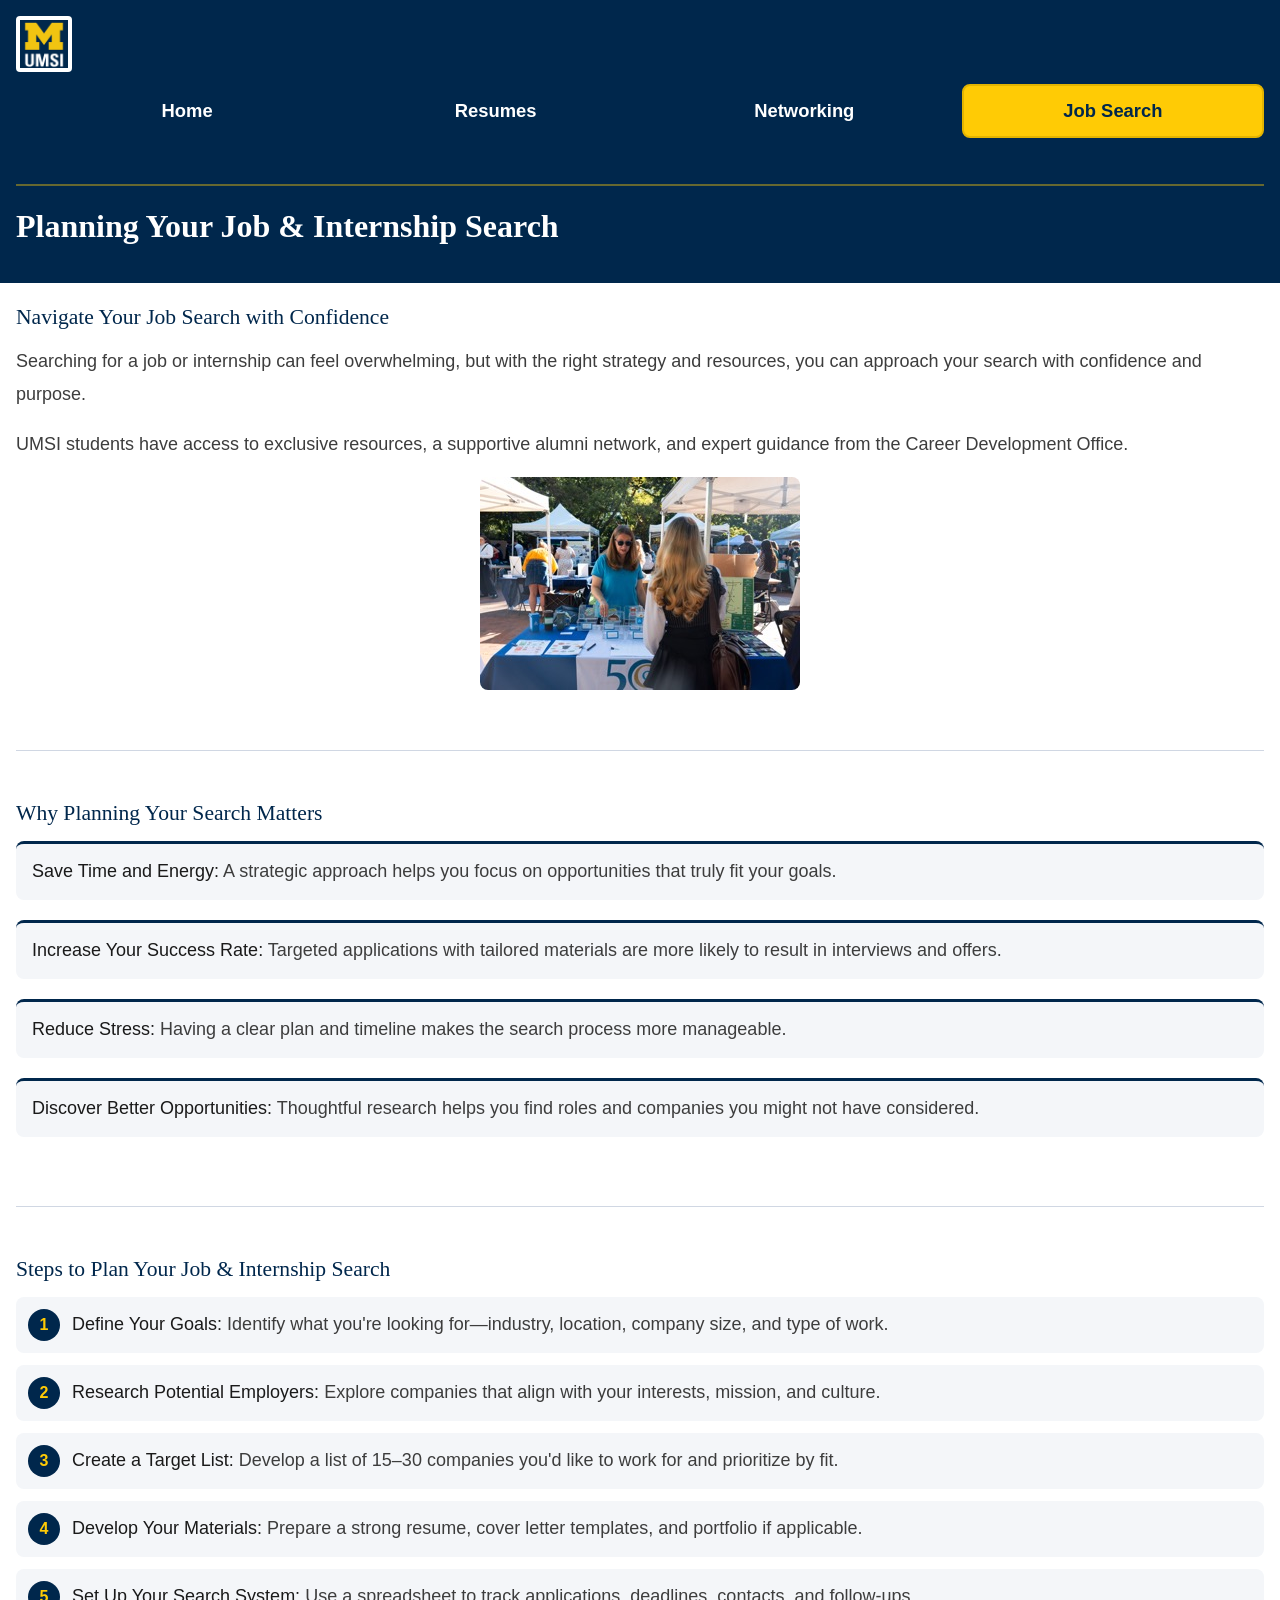
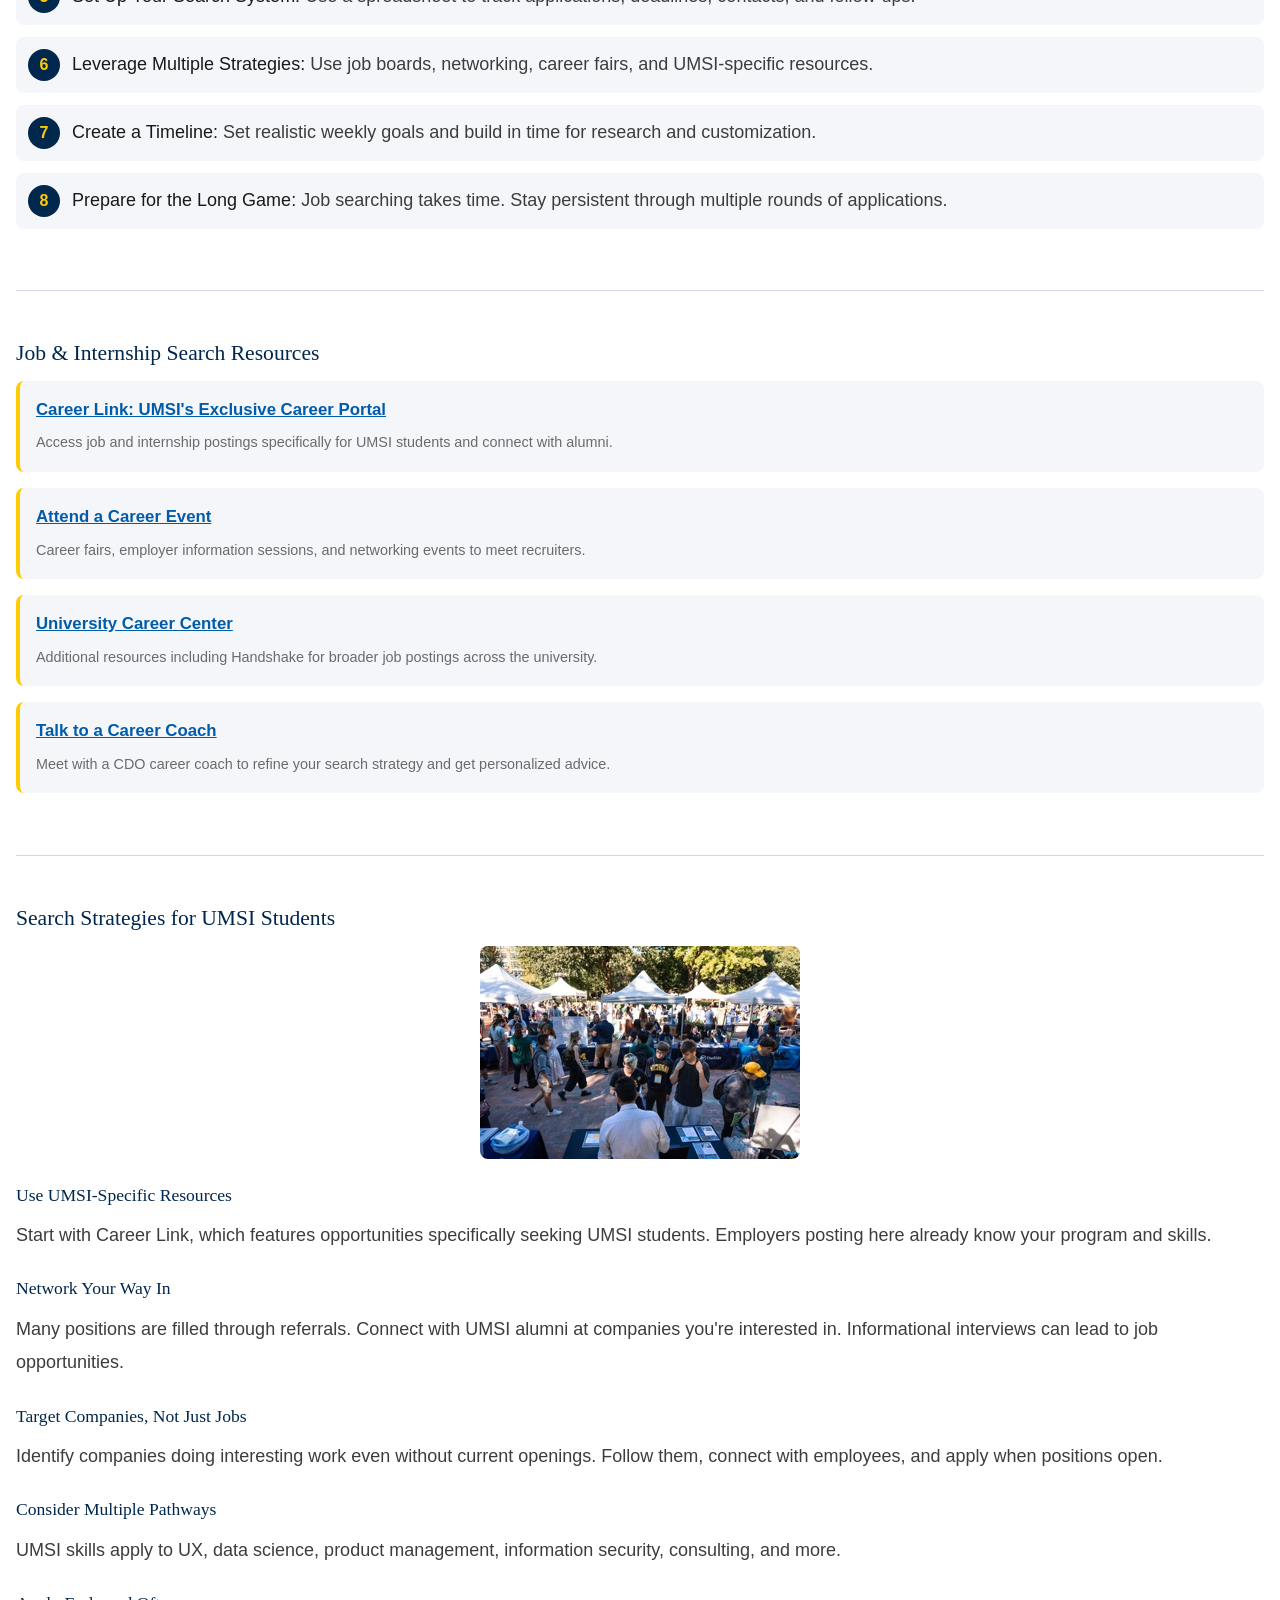
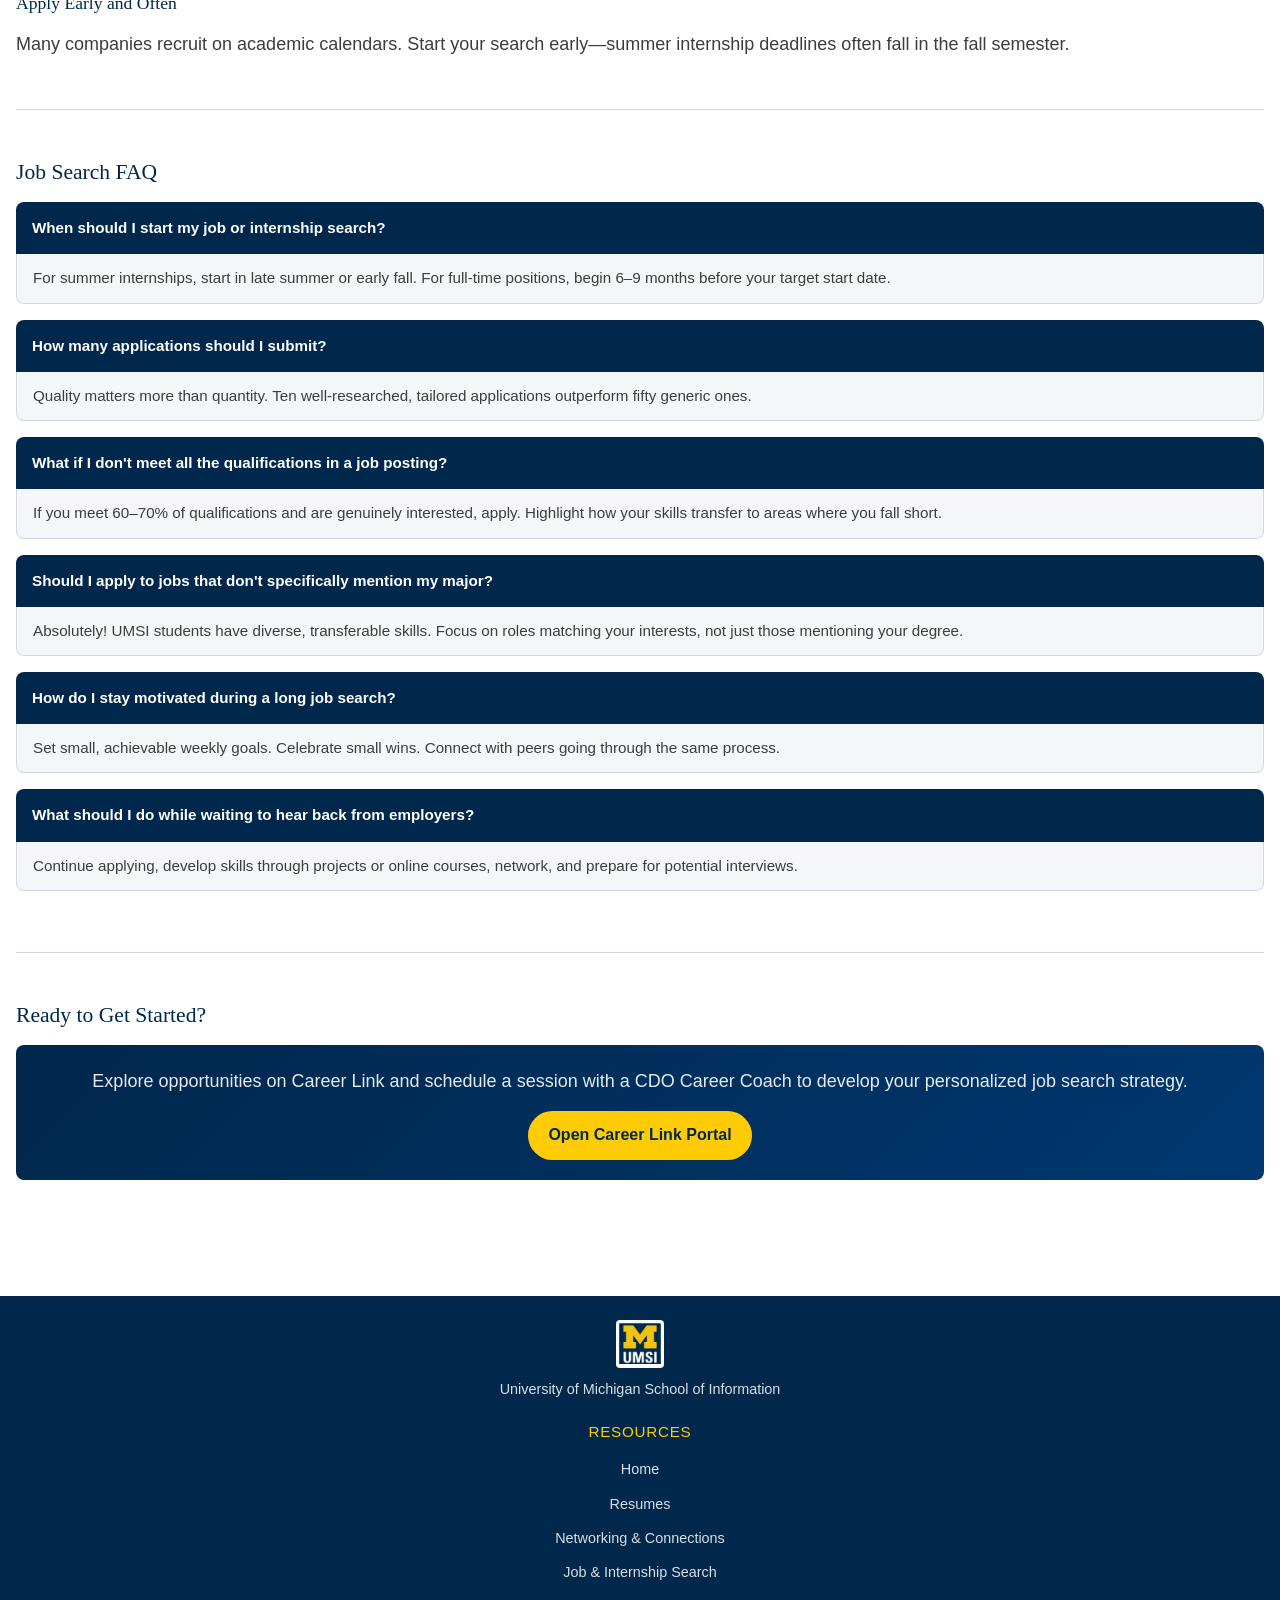
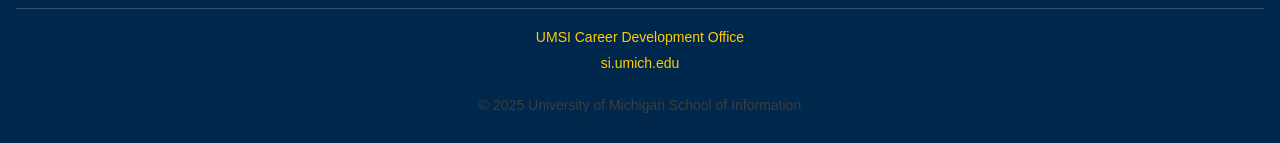
==== commit 95d95ce5: "Add files via upload" ====
--- a/job-search.html
+++ b/job-search.html
@@ -4,8 +4,8 @@
     <meta charset="UTF-8">
     <meta name="viewport" content="width=device-width, initial-scale=1.0">
     <title>Job &amp; Internship Search - MSI Career Development Resource Hub</title>
-    <link rel="stylesheet" href="html5reset.css">
-    <link rel="stylesheet" href="style.css">
+    <link rel="stylesheet" href="css/html5reset.css">
+    <link rel="stylesheet" href="css/Style.css">
 </head>
 <body>
 
--- a/css/Style.css
+++ b/css/Style.css
@@ -0,0 +1,633 @@
+/* =============================================
+   UMSI Career Development Resource Hub
+   style.css - Mobile First Design
+   UM Brand Colors: Navy #00274C, Maize #FFCB05
+   ============================================= */
+
+/* ---- CSS Variables ---- */
+:root {
+    --navy: #00274C;
+    --maize: #FFCB05;
+    --maize-dark: #E3B400;
+    --white: #FFFFFF;
+    --light-bg: #F4F6F9;
+    --text-dark: #1a1a1a;
+    --text-mid: #3d3d3d;
+    --text-light: #6b6b6b;
+    --border: #d0d7e3;
+    --link-blue: #005caa;
+    --link-hover: #003d75;
+    --shadow: 0 2px 8px rgba(0,0,0,0.12);
+    --radius: 8px;
+    --font-heading: 'Georgia', 'Times New Roman', serif;
+    --font-body: 'Trebuchet MS', 'Helvetica Neue', Arial, sans-serif;
+}
+
+/* ---- Base ---- */
+*, *::before, *::after {
+    box-sizing: border-box;
+}
+
+html {
+    font-size: 100%;
+    scroll-behavior: smooth;
+}
+
+body {
+    font-family: var(--font-body);
+    font-size: 1.125rem;
+    line-height: 1.85;
+    color: var(--text-dark);
+    background-color: var(--white);
+    min-height: 100vh;
+    display: flex;
+    flex-direction: column;
+}
+
+/* ---- Skip to Main Content ---- */
+.skip-link {
+    position: absolute;
+    top: -100%;
+    left: 0;
+    background: var(--maize);
+    color: var(--navy);
+    font-weight: bold;
+    font-size: 1rem;
+    padding: 0.75rem 1.25rem;
+    z-index: 9999;
+    text-decoration: none;
+    border-radius: 0 0 var(--radius) 0;
+    transition: top 0.2s ease;
+}
+.skip-link:focus {
+    top: 0;
+    outline: 3px solid var(--navy);
+    outline-offset: 2px;
+}
+
+/* ---- Header ---- */
+header {
+    background-color: var(--navy);
+    color: var(--white);
+    padding: 1rem;
+}
+
+.header-inner {
+    display: grid;
+    grid-template-columns: auto 1fr;
+    grid-template-rows: auto auto;
+    align-items: center;
+    gap: 0.75rem 1rem;
+}
+
+.site-logo {
+    grid-column: 1;
+    grid-row: 1;
+}
+
+.site-logo img {
+    height: 3.5rem;
+    width: auto;
+    display: block;
+    background: var(--white);
+    padding: 0.25rem;
+    border-radius: 4px;
+    object-fit: contain;
+}
+
+.header-nav {
+    grid-column: 1 / -1;
+    grid-row: 2;
+}
+
+.header-nav ul {
+    display: grid;
+    grid-template-columns: repeat(4, 1fr);
+    gap: 0.4rem;
+    list-style: none;
+}
+
+.header-nav ul li a {
+    display: block;
+    color: var(--white);
+    text-decoration: none;
+    font-size: 1.15rem;
+    font-weight: 700;
+    padding: 0.65rem 0.25rem;
+    border-radius: var(--radius);
+    border: 2px solid transparent;
+    transition: background 0.2s, border-color 0.2s, color 0.2s;
+    text-align: center;
+}
+
+
+
+.header-nav ul li a:hover,
+.header-nav ul li a:focus {
+    background-color: var(--maize);
+    color: var(--navy);
+    border-color: var(--maize-dark);
+    outline: none;
+}
+
+/* Active page nav item */
+.header-nav ul li a.active {
+    background-color: var(--maize);
+    color: var(--navy);
+    border-color: var(--maize-dark);
+}
+
+/* Visually hidden label for screen readers on active link */
+.header-nav ul li a.active::after {
+    content: " (current page)";
+    position: absolute;
+    width: 1px;
+    height: 1px;
+    overflow: hidden;
+    clip: rect(0,0,0,0);
+    white-space: nowrap;
+}
+
+.header-nav ul li a[aria-current="page"] {
+    background-color: var(--maize);
+    color: var(--navy);
+    border-color: var(--maize-dark);
+    font-weight: 700;
+}
+
+/* ---- Page Title ---- */
+.page-title {
+    margin-top: 1.5rem;
+    padding-top: 1.25rem;
+    padding-bottom: 1.25rem;
+    border-top: 2px solid rgba(255,203,5,0.4);
+}
+
+.page-title h1 {
+    font-family: var(--font-heading);
+    font-size: 2rem;
+    font-weight: bold;
+    color: var(--white);
+    line-height: 1.3;
+}
+
+/* ---- Main Content ---- */
+main {
+    flex: 1;
+    padding: 1.25rem 1rem;
+    max-width: 100%;
+}
+
+/* ---- Sections ---- */
+section {
+    margin-bottom: 3rem;
+    padding-bottom: 3rem;
+    border-bottom: 1px solid var(--border);
+}
+
+section:last-child {
+    border-bottom: none;
+}
+
+h2 {
+    font-family: var(--font-heading);
+    font-size: 1.35rem;
+    color: var(--navy);
+    margin-bottom: 0.85rem;
+    line-height: 1.3;
+}
+
+h3 {
+    font-family: var(--font-heading);
+    font-size: 1.1rem;
+    color: var(--navy);
+    margin-bottom: 0.5rem;
+    margin-top: 1.25rem;
+}
+
+p {
+    margin-bottom: 1rem;
+    color: var(--text-mid);
+    line-height: 1.85;
+}
+
+p:last-child {
+    margin-bottom: 0;
+}
+
+/* ---- Links ---- */
+a {
+    color: var(--link-blue);
+    text-decoration: underline;
+}
+
+a:hover,
+a:focus {
+    color: var(--link-hover);
+    outline: 2px solid var(--link-blue);
+    outline-offset: 2px;
+    border-radius: 2px;
+}
+
+/* ---- Lists ---- */
+ul, ol {
+    padding-left: 1.25rem;
+    margin-bottom: 0.85rem;
+    list-style: disc;
+}
+
+ol {
+    list-style: decimal;
+}
+
+li {
+    margin-bottom: 0.5rem;
+    line-height: 1.6;
+    color: var(--text-mid);
+}
+
+li strong {
+    color: var(--text-dark);
+}
+
+/* ---- Definition Lists (FAQ) ---- */
+dl {
+    margin-bottom: 0.85rem;
+}
+
+dt {
+    font-weight: bold;
+    color: var(--navy);
+    margin-top: 1rem;
+    font-size: 1rem;
+}
+
+dd {
+    margin-left: 1rem;
+    margin-top: 0.25rem;
+    color: var(--text-mid);
+    line-height: 1.6;
+}
+
+/* ---- Images ---- */
+img {
+    max-width: 100%;
+    display: block;
+}
+
+/* Content images inside main — show whole image, no cropping */
+main img {
+    width: auto;
+    max-width: 100%;
+    max-height: 14rem;
+    object-fit: contain;
+    border-radius: var(--radius);
+    margin: 0.75rem auto;
+}
+
+/* Portrait/tall images - keep them smaller so they don't dominate */
+main img.img-sm {
+    max-height: 8rem;
+}
+
+/* ---- Video / Iframe ---- */
+.video-wrapper {
+    position: relative;
+    padding-bottom: 56.25%;
+    height: 0;
+    overflow: hidden;
+    border-radius: var(--radius);
+    margin: 1rem 0;
+}
+
+.video-wrapper iframe {
+    position: absolute;
+    top: 0;
+    left: 0;
+    width: 100%;
+    height: 100%;
+    border: 0;
+}
+
+/* ---- Home Page: Hero ---- */
+.hero {
+    background: linear-gradient(135deg, var(--navy) 0%, #003870 100%);
+    color: var(--white);
+    padding: 1.5rem 1rem;
+    margin: -1.25rem -1rem 2rem -1rem;
+    text-align: center;
+}
+
+.hero h2 {
+    color: var(--maize);
+    font-size: 1.25rem;
+    margin-bottom: 0.75rem;
+}
+
+.hero p {
+    color: rgba(255,255,255,0.9);
+    font-size: 1rem;
+}
+
+/* ---- Quick Nav Cards (Home Page Grid) ---- */
+.quick-nav-grid {
+    display: grid;
+    grid-template-columns: repeat(2, 1fr);
+    gap: 0.75rem;
+    margin: 1rem 0;
+}
+
+.nav-card {
+    background-color: var(--navy);
+    color: var(--white);
+    padding: 1rem;
+    border-radius: var(--radius);
+    text-decoration: none;
+    text-align: center;
+    font-weight: 700;
+    font-size: 0.95rem;
+    line-height: 1.3;
+    transition: background 0.2s, transform 0.15s;
+    display: flex;
+    align-items: center;
+    justify-content: center;
+    min-height: 4rem;
+    border: 2px solid transparent;
+}
+
+.nav-card:hover,
+.nav-card:focus {
+    background-color: var(--maize);
+    color: var(--navy);
+    border-color: var(--maize-dark);
+    transform: translateY(-2px);
+    outline: none;
+}
+
+
+
+
+/* ---- Popular Resources Section ---- */
+.popular-resources {
+    display: grid;
+    grid-template-columns: 1fr;
+    gap: 0.75rem;
+    margin-top: 1rem;
+}
+
+.resource-item {
+    background: var(--light-bg);
+    border-left: 4px solid var(--maize);
+    padding: 0.85rem 1rem;
+    border-radius: 0 var(--radius) var(--radius) 0;
+}
+
+.resource-item a {
+    font-weight: 600;
+    font-size: 1rem;
+    display: block;
+    margin-bottom: 0.25rem;
+}
+
+.resource-item p {
+    font-size: 0.875rem;
+    color: var(--text-light);
+    margin: 0;
+}
+
+/* ---- Why Use This (Home Page) ---- */
+.why-list {
+    display: grid;
+    grid-template-columns: 1fr;
+    gap: 0.75rem;
+    list-style: none;
+    padding: 0;
+}
+
+.why-list li {
+    background: var(--light-bg);
+    padding: 0.85rem 1rem;
+    border-radius: var(--radius);
+    border-top: 3px solid var(--navy);
+}
+
+/* ---- Resource Link Cards (Interior Pages) ---- */
+.resource-links {
+    list-style: none;
+    padding: 0;
+    display: grid;
+    grid-template-columns: 1fr;
+    gap: 1rem;
+}
+
+.resource-links li {
+    background: var(--light-bg);
+    border-radius: var(--radius);
+    padding: 1rem;
+    border-left: 4px solid var(--maize);
+    margin: 0;
+}
+
+.resource-links li a {
+    font-weight: 700;
+    font-size: 1.05rem;
+    display: block;
+    margin-bottom: 0.35rem;
+}
+
+.resource-links li p {
+    font-size: 0.9rem;
+    color: var(--text-light);
+    margin: 0;
+}
+
+/* ---- Steps List ---- */
+.steps-list {
+    list-style: none;
+    padding: 0;
+    counter-reset: steps;
+    display: grid;
+    grid-template-columns: 1fr;
+    gap: 0.75rem;
+}
+
+.steps-list li {
+    counter-increment: steps;
+    background: var(--light-bg);
+    border-radius: var(--radius);
+    padding: 0.85rem 1rem 0.85rem 3.5rem;
+    position: relative;
+    margin: 0;
+}
+
+.steps-list li::before {
+    content: counter(steps);
+    position: absolute;
+    left: 0.75rem;
+    top: 50%;
+    transform: translateY(-50%);
+    background: var(--navy);
+    color: var(--maize);
+    font-weight: 700;
+    font-size: 1rem;
+    width: 2rem;
+    height: 2rem;
+    border-radius: 50%;
+    display: flex;
+    align-items: center;
+    justify-content: center;
+}
+
+/* ---- FAQ / DL Styled ---- */
+.faq dl dt {
+    background: var(--navy);
+    color: var(--white);
+    padding: 0.75rem 1rem;
+    border-radius: var(--radius) var(--radius) 0 0;
+    margin-top: 1rem;
+    font-size: 0.95rem;
+}
+
+.faq dl dd {
+    background: var(--light-bg);
+    padding: 0.75rem 1rem;
+    border-radius: 0 0 var(--radius) var(--radius);
+    margin: 0;
+    border: 1px solid var(--border);
+    border-top: none;
+    font-size: 0.95rem;
+}
+
+/* ---- CTA Banner ---- */
+.cta-banner {
+    background: linear-gradient(135deg, var(--navy), #003870);
+    color: var(--white);
+    padding: 1.25rem 1rem;
+    border-radius: var(--radius);
+    text-align: center;
+    margin-top: 1rem;
+}
+
+.cta-banner p {
+    color: rgba(255,255,255,0.9);
+    margin-bottom: 0.75rem;
+}
+
+.cta-banner a {
+    display: inline-block;
+    background: var(--maize);
+    color: var(--navy);
+    font-weight: 700;
+    padding: 0.6rem 1.25rem;
+    border-radius: 2rem;
+    text-decoration: none;
+    font-size: 1rem;
+    transition: background 0.2s, transform 0.15s;
+}
+
+.cta-banner a:hover,
+.cta-banner a:focus {
+    background: var(--maize-dark);
+    transform: translateY(-1px);
+    outline: 3px solid var(--white);
+    outline-offset: 2px;
+}
+
+/* ---- Two-column image+text layout ---- */
+.two-col-section {
+    display: grid;
+    grid-template-columns: 1fr;
+    gap: 1rem;
+    align-items: start;
+}
+
+/* ---- Footer ---- */
+footer {
+    background-color: var(--navy);
+    color: var(--white);
+    padding: 1.5rem 1rem;
+    margin-top: auto;
+}
+
+.footer-inner {
+    display: grid;
+    grid-template-columns: 1fr;
+    gap: 1rem;
+    text-align: center;
+}
+
+.footer-brand img {
+    height: 3rem;
+    width: auto;
+    background: var(--white);
+    padding: 0.2rem;
+    border-radius: 4px;
+    margin: 0 auto 0.5rem;
+    object-fit: contain;
+}
+
+.footer-brand p {
+    font-size: 0.9rem;
+    color: rgba(255,255,255,0.85);
+    margin: 0;
+}
+
+.footer-links h3 {
+    color: var(--maize);
+    font-size: 0.95rem;
+    margin-bottom: 0.5rem;
+    margin-top: 0;
+    font-family: var(--font-body);
+    text-transform: uppercase;
+    letter-spacing: 0.05em;
+}
+
+.footer-links ul {
+    list-style: none;
+    padding: 0;
+    margin: 0;
+}
+
+.footer-links ul li {
+    margin-bottom: 0.35rem;
+}
+
+.footer-links ul li a {
+    color: rgba(255,255,255,0.85);
+    font-size: 0.9rem;
+    text-decoration: none;
+}
+
+.footer-links ul li a:hover,
+.footer-links ul li a:focus {
+    color: var(--maize);
+    outline: none;
+    text-decoration: underline;
+}
+
+.footer-contact {
+    font-size: 0.875rem;
+    color: rgba(255,255,255,0.7);
+    border-top: 1px solid rgba(255,255,255,0.2);
+    padding-top: 1rem;
+}
+
+.footer-contact a {
+    color: var(--maize);
+    text-decoration: none;
+}
+
+.footer-contact a:hover,
+.footer-contact a:focus {
+    text-decoration: underline;
+}
+
+/* ---- Reduced Motion ---- */
+@media (prefers-reduced-motion: reduce) {
+    *, *::before, *::after {
+        animation-duration: 0.01ms !important;
+        animation-iteration-count: 1 !important;
+        transition-duration: 0.01ms !important;
+        scroll-behavior: auto !important;
+    }
+}
